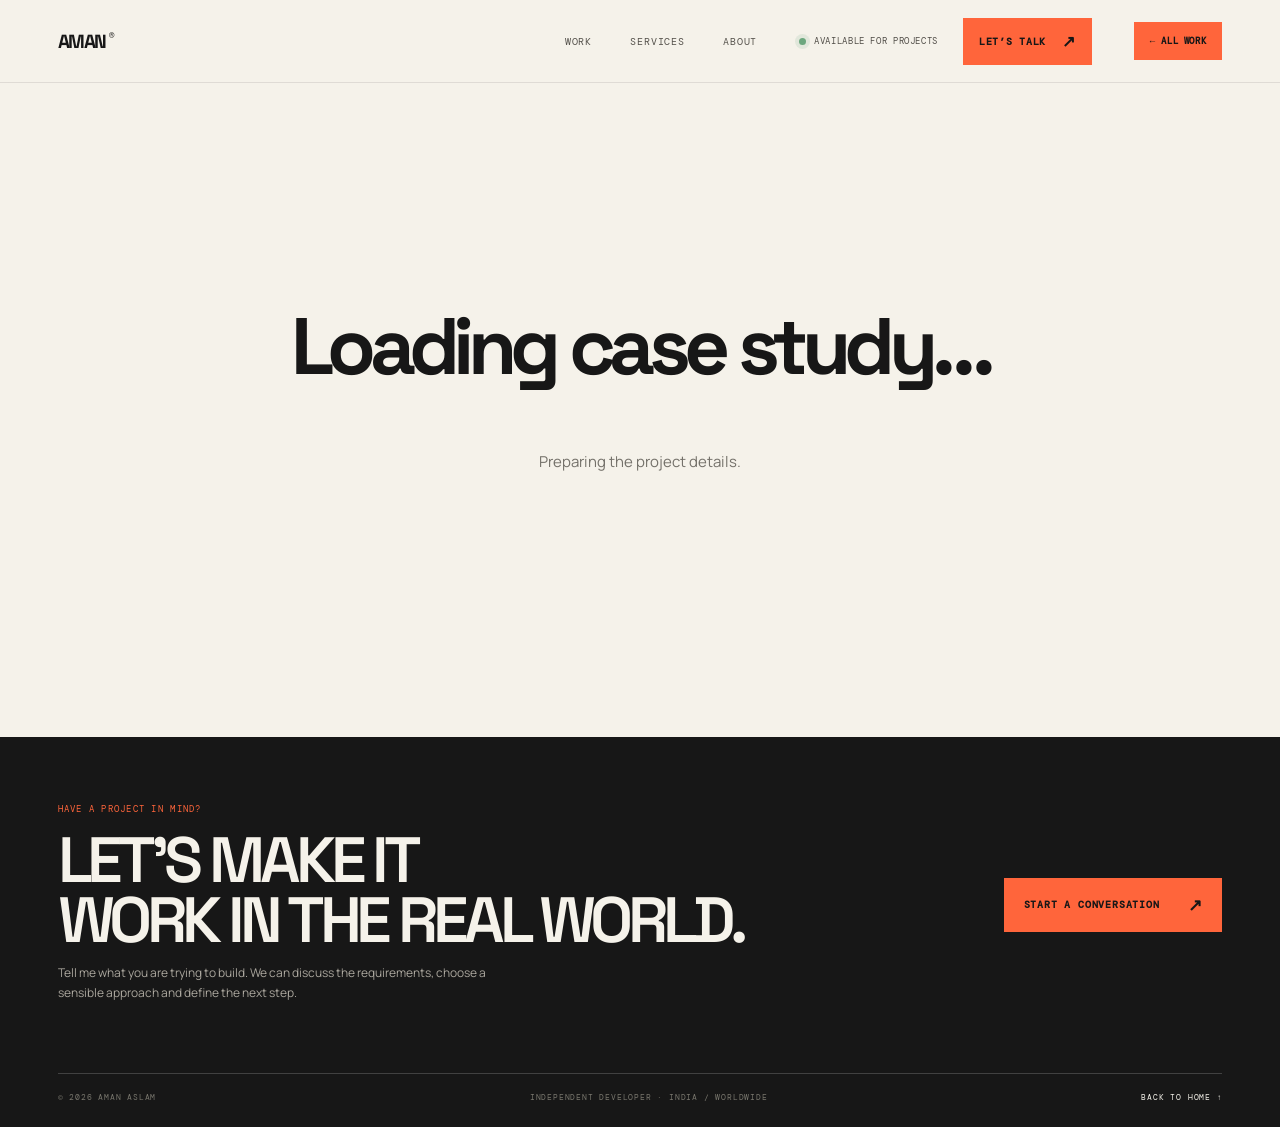
==== case-study.html @ 089f6665 "Add detailed project case studies" ====
<!doctype html>
<html lang="en">
<head>
  <meta charset="utf-8">
  <meta name="viewport" content="width=device-width, initial-scale=1">
  <meta name="theme-color" content="#f5f2ea">
  <meta name="description" content="Selected project case studies by Aman Aslam — product thinking, full-stack engineering and practical software delivery.">
  <meta name="author" content="Aman Aslam">
  <meta name="robots" content="index,follow,max-image-preview:large">
  <link rel="canonical" href="https://aman-aslam.github.io/portfolio/case-study.html">
  <meta property="og:type" content="article">
  <meta property="og:title" content="Project Case Studies — Aman Aslam">
  <meta property="og:description" content="A closer look at selected digital products and engineering work.">
  <meta property="og:url" content="https://aman-aslam.github.io/portfolio/case-study.html">
  <title>Project Case Studies — Aman Aslam</title>
  <link rel="icon" href="data:image/svg+xml,%3Csvg xmlns=%22http://www.w3.org/2000/svg%22 viewBox=%220 0 64 64%22%3E%3Crect width=%2264%22 height=%2264%22 rx=%2214%22 fill=%22%23131519%22/%3E%3Ctext x=%2232%22 y=%2242%22 text-anchor=%22middle%22 font-size=%2234%22 fill=%22%23e59b5d%22 font-family=%22Arial%22%3EA%3C/text%3E%3C/svg%3E" type="image/svg+xml">
  <link rel="preconnect" href="https://fonts.googleapis.com">
  <link rel="preconnect" href="https://fonts.gstatic.com" crossorigin>
  <link href="https://fonts.googleapis.com/css2?family=DM+Mono:wght@400;500&family=Manrope:wght@400;500;600;700;800&family=Space+Grotesk:wght@400;500;600;700&display=swap" rel="stylesheet">
  <style>
:root{--paper:#f5f2ea;--paper-2:#eeebe3;--ink:#171717;--ink-2:#292826;--muted:#74716a;--line:#d9d5cc;--line-dark:rgba(255,255,255,.18);--orange:#ff653b;--orange-dark:#e84e27;--green:#8ab89c;--display:'Space Grotesk',sans-serif;--body:'Manrope',sans-serif;--mono:'DM Mono',monospace;--shell:1240px;--gutter:clamp(22px,4.5vw,64px);--pad:clamp(88px,11vw,154px)}
*{box-sizing:border-box}html{scroll-behavior:smooth;scroll-padding-top:100px}body{margin:0;background:var(--paper);color:var(--ink);font-family:var(--body);font-size:15px;line-height:1.65;-webkit-font-smoothing:antialiased;overflow-x:hidden}body.menu-open{overflow:hidden}a{color:inherit;text-decoration:none}button,input,textarea,select{font:inherit}button{color:inherit}img,svg{max-width:100%}::selection{background:var(--orange);color:var(--ink)}.container{width:min(100% - (var(--gutter)*2),var(--shell));margin-inline:auto}.section-pad{padding-block:var(--pad)}.skip-link{position:fixed;z-index:10000;top:12px;left:12px;padding:12px 18px;background:var(--ink);color:var(--paper);transform:translateY(-160%)}.skip-link:focus{transform:translateY(0)}:focus-visible{outline:2px solid var(--orange);outline-offset:4px}
.site-loader{position:fixed;inset:0;z-index:9999;background:var(--ink);color:var(--paper);display:flex;flex-direction:column;justify-content:space-between;padding:28px var(--gutter);transition:opacity .45s ease,visibility .45s ease}.site-loader.is-done{opacity:0;visibility:hidden;pointer-events:none}.loader-top{display:flex;justify-content:space-between;gap:20px;font-family:var(--mono);font-size:10px;letter-spacing:.15em}.loader-bottom{display:grid;grid-template-columns:auto minmax(100px,1fr) auto;align-items:center;gap:22px}.loader-count{font-family:var(--display);font-size:clamp(70px,17vw,190px);line-height:.8;letter-spacing:-.1em;font-weight:600}.loader-track{height:2px;background:#444}.loader-track i{display:block;width:0;height:100%;background:var(--orange)}.loader-bottom>span{font-family:var(--mono);font-size:9px;letter-spacing:.15em;color:#aaa}.scroll-progress{position:fixed;left:0;top:0;z-index:1100;width:100%;height:2px;pointer-events:none}.scroll-progress span{display:block;width:0;height:100%;background:var(--orange)}
.cursor-dot,.cursor-ring{position:fixed;z-index:1200;left:0;top:0;pointer-events:none;border-radius:50%;opacity:0;transform:translate(-50%,-50%);mix-blend-mode:difference}.cursor-dot{width:5px;height:5px;background:white}.cursor-ring{width:42px;height:42px;border:1px solid rgba(255,255,255,.8);display:grid;place-items:center;color:#fff;transition:width .22s ease,height .22s ease,background .22s ease}.cursor-ring span{font:8px var(--mono);letter-spacing:.1em;opacity:0}.cursor-ring.is-active{width:84px;height:84px;background:var(--orange);border-color:var(--orange)}.cursor-ring.is-active span{opacity:1;color:var(--ink)}
.site-header{position:sticky;top:0;z-index:100;background:rgba(245,242,234,.9);backdrop-filter:blur(18px);border-bottom:1px solid rgba(23,23,23,.1)}.nav-shell{height:82px;display:flex;align-items:center;gap:42px}.wordmark{font:700 19px var(--display);letter-spacing:-.08em;margin-right:auto}.wordmark span{font:500 9px var(--mono);vertical-align:top;margin-left:3px;letter-spacing:0}.desktop-nav{display:flex;gap:clamp(20px,3vw,42px)}.desktop-nav a{font:10px var(--mono);letter-spacing:.08em;text-transform:uppercase;color:#55524c;position:relative;padding-block:8px}.desktop-nav a:after{content:"";position:absolute;left:0;right:100%;bottom:0;height:1px;background:var(--orange);transition:right .3s ease}.desktop-nav a:hover:after{right:0}.nav-actions{display:flex;align-items:center;gap:25px}.availability{display:inline-flex;align-items:center;gap:8px;font:9px var(--mono);letter-spacing:.07em;white-space:nowrap;color:#514e48}.availability i,.pulse-dot{display:inline-block;width:7px;height:7px;border-radius:100%;background:#6ca77e;box-shadow:0 0 0 4px rgba(108,167,126,.15)}.nav-cta{display:inline-flex;align-items:center;gap:16px;background:var(--orange);padding:13px 16px;font:600 10px var(--mono);letter-spacing:.07em;transition:background .2s,transform .2s}.nav-cta span{font-size:16px}.nav-cta:hover{background:#ff7a57;transform:translateY(-2px)}.menu-toggle{display:none;border:1px solid var(--ink);background:transparent;width:44px;height:42px;padding:12px;gap:6px;flex-direction:column;justify-content:center}.menu-toggle span{height:1px;width:100%;background:var(--ink);transition:transform .25s}.menu-toggle[aria-expanded=true] span:first-child{transform:translateY(3.5px) rotate(45deg)}.menu-toggle[aria-expanded=true] span:last-child{transform:translateY(-3.5px) rotate(-45deg)}.mobile-menu{position:absolute;top:82px;left:0;right:0;background:var(--ink);color:var(--paper);padding:24px var(--gutter) 36px;border-top:1px solid #333}.mobile-menu[hidden]{display:none}.mobile-menu a{display:flex;justify-content:space-between;padding:17px 0;border-bottom:1px solid var(--line-dark);font:600 clamp(20px,6vw,30px) var(--display)}.mobile-menu a span{font:10px var(--mono);color:var(--orange);align-self:center}
.hero{padding-top:clamp(42px,6vw,82px);padding-bottom:clamp(46px,6vw,72px)}.hero-kicker{display:flex;justify-content:space-between;align-items:center;padding-bottom:22px;border-bottom:1px solid var(--line);gap:16px}.eyebrow,.hero-index,.hero-pretitle,.hero-footnote,.hero-bottom,.section-label,.project-number,.tag-list,.visual-topline,.visual-caption,.work-note,.service-no,.service-tags,.service-detail>a,.stack-column-head,.stack-disclaimer,.process-no,.process-foot,.contact-direct>span,.social-links,.form-row label>span,.message-label>span,.form-status,.footer-links>div>span,.footer-bottom,.footer-marquee,.art-stamp,.art-card small,.art-note,.art-coordinate,.portfolio-screen-label,.portfolio-screen-footer,.product-window-head,.product-window-foot,.medidrift-welcome small,.flow-item small,.flow-item em,.roadnest-top,.roadnest-bottom,.roadnest-status,.vehicle-tile>span{font-family:var(--mono);letter-spacing:.1em}.eyebrow{display:flex;gap:16px;flex-wrap:wrap;font-size:10px}.eyebrow b{font-weight:500}.eyebrow em{font-style:normal;color:var(--muted)}.hero-index{font-size:9px;color:var(--muted)}.hero-grid{display:grid;grid-template-columns:minmax(0,1.22fr) minmax(320px,.78fr);align-items:center;gap:clamp(32px,5vw,75px);padding-top:clamp(54px,7vw,92px);padding-bottom:44px}.hero-pretitle{font-size:10px;color:var(--muted);margin:0 0 24px}.hero-title{font:700 clamp(48px,7.4vw,108px)/.92 var(--display);letter-spacing:-.085em;margin:0 0 30px;text-transform:uppercase}.hero-line{display:block;overflow:hidden;padding-bottom:.07em}.hero-line>span:first-child{display:inline-block;animation:title-rise .9s cubic-bezier(.2,.8,.2,1) both}.hero-line:nth-child(2)>span:first-child{animation-delay:.12s}.hero-line:nth-child(3)>span:first-child{animation-delay:.24s}.hero-line-accent{color:var(--orange);display:flex;align-items:center;gap:16px}.hero-period{font-size:.38em;letter-spacing:-.04em;transform:rotate(0);animation:arrow-pulse 3s ease-in-out infinite}.hero-description{max-width:525px;font-size:clamp(15px,1.3vw,18px);line-height:1.8;color:#55524c;margin:0 0 30px}.hero-actions{display:flex;align-items:center;gap:25px;flex-wrap:wrap}.button{border:0;display:inline-flex;align-items:center;justify-content:space-between;gap:28px;min-height:54px;padding:0 20px;font:600 10px var(--mono);letter-spacing:.08em;cursor:pointer;transition:transform .25s ease,background .25s ease,color .25s ease}.button span{font-size:17px;transition:transform .25s}.button:hover span{transform:translate(3px,-3px)}.button-dark{background:var(--ink);color:white}.button-dark:hover{background:#333}.button-orange{background:var(--orange);color:var(--ink)}.button-orange:hover{background:#ff7a57}.text-link{font:10px var(--mono);letter-spacing:.08em;border-bottom:1px solid var(--line-dark);padding-bottom:7px;color:#3e3b36;transition:color .2s,border-color .2s}.text-link span{font-size:15px;margin-left:8px}.text-link:hover{color:var(--orange-dark);border-color:var(--orange)}.hero-footnote{font-size:9px;display:flex;align-items:center;gap:12px;margin-top:35px;color:var(--muted)}.pulse-dot{width:6px;height:6px;box-shadow:none}
.hero-art{position:relative;min-height:490px;display:grid;place-items:center;isolation:isolate}.hero-art:before{content:"";position:absolute;width:min(90%,420px);aspect-ratio:1;border-radius:50%;border:1px solid var(--line);z-index:-2}.hero-art:after{content:"";position:absolute;width:min(74%,340px);aspect-ratio:1;border-radius:50%;border:1px dashed #c7c2b8;z-index:-2}.art-orbit{position:absolute;border:1px solid var(--orange);border-radius:50%;width:82%;height:42%;transform:rotate(-42deg);opacity:.72}.orbit-two{width:65%;height:28%;transform:rotate(37deg);border-color:var(--ink)}.art-core{width:138px;height:138px;border-radius:50%;background:var(--orange);display:flex;flex-direction:column;justify-content:center;align-items:center;gap:10px;box-shadow:0 0 0 12px rgba(255,101,59,.08),0 0 0 26px rgba(255,101,59,.04);animation:core-float 5s ease-in-out infinite}.core-cross{font-size:30px;line-height:1}.art-core>span:last-child{font:9px/1.45 var(--mono);letter-spacing:.12em;text-align:center}.art-stamp{position:absolute;top:7%;right:4%;display:flex;align-items:center;gap:10px;font-size:8px}.art-stamp b{color:var(--orange);font-size:16px}.art-card{position:absolute;width:190px;padding:17px;background:#fff;border:1px solid var(--line);box-shadow:0 18px 48px rgba(30,26,20,.08);display:flex;flex-direction:column;gap:10px}.art-card small{font-size:8px;color:var(--muted)}.art-card strong{font:600 19px/1.16 var(--display);letter-spacing:-.05em}.art-card-mark{position:absolute;right:16px;bottom:13px;color:var(--orange);font-size:18px}.art-card-top{top:18%;left:-2%;transform:rotate(-7deg);animation:card-float 6s ease-in-out infinite}.art-card-bottom{right:-2%;bottom:16%;transform:rotate(7deg);animation:card-float 7s ease-in-out infinite reverse}.art-note{position:absolute;font-size:8px;line-height:1.6;color:var(--muted)}.note-left{bottom:18%;left:3%}.note-right{top:24%;right:0;text-align:right}.art-coordinate{position:absolute;bottom:1%;font-size:8px;color:#888278;letter-spacing:.13em}.hero-bottom{display:flex;justify-content:space-between;gap:18px;flex-wrap:wrap;border-top:1px solid var(--line);padding-top:17px;font-size:8px;color:var(--muted)}.hero-bottom b{color:var(--orange-dark);font-weight:500}
.marquee-band{overflow:hidden;background:var(--orange);color:var(--ink);padding:15px 0}.marquee-track{display:flex;width:max-content;animation:marquee 28s linear infinite}.marquee-track span{font:600 11px var(--mono);letter-spacing:.09em;white-space:nowrap;padding-right:4px}.marquee-track b{font-size:17px;vertical-align:-2px;margin:0 18px}
.section-heading{display:flex;justify-content:space-between;align-items:end;gap:34px;margin-bottom:64px}.section-label{display:block;font-size:9px;color:var(--orange-dark);margin-bottom:23px}.section-heading h2,.about-copy h2,.why-statement h2,.contact h2{font:700 clamp(40px,6.3vw,82px)/.98 var(--display);letter-spacing:-.08em;margin:0;text-transform:uppercase}.heading-soft{color:#a7a197}.section-heading>p{max-width:335px;color:var(--muted);font-size:13px;line-height:1.8;margin:0 0 4px}.work{padding-top:var(--pad);padding-bottom:var(--pad)}.project{display:grid;grid-template-columns:minmax(0,1.5fr) minmax(260px,.72fr);gap:clamp(28px,5vw,74px);align-items:center;margin-bottom:clamp(80px,11vw,144px)}.project-reverse{grid-template-columns:minmax(260px,.72fr) minmax(0,1.5fr)}.project-reverse .project-visual{order:2}.project-reverse .project-meta{order:1}.project-visual{position:relative;overflow:hidden;min-height:420px;display:grid;place-items:center;padding:30px;isolation:isolate}.project-visual:after{content:"";position:absolute;inset:0;border:1px solid rgba(23,23,23,.08);pointer-events:none;z-index:3}.portfolio-visual{background:#d8d4ca;color:var(--paper)}.portfolio-visual:before{content:"";position:absolute;width:510px;height:510px;border:1px solid rgba(255,255,255,.3);border-radius:50%;right:-170px;top:-190px;z-index:-1}.visual-topline{position:absolute;top:0;left:0;right:0;height:45px;display:flex;align-items:center;justify-content:space-between;padding:0 17px;background:var(--ink);font-size:8px;color:#eee}.visual-topline>span:first-child{font:700 14px var(--display);letter-spacing:-.08em}.visual-window{display:flex;gap:4px}.visual-window i{width:5px;height:5px;border-radius:50%;background:#888}.portfolio-screen{width:100%;height:100%;min-height:350px;position:relative;overflow:hidden;background:#232321;display:flex;flex-direction:column;justify-content:space-between;padding:28px 7%;}.portfolio-screen:before{content:"";position:absolute;width:320px;height:320px;border:1px solid rgba(255,101,59,.48);border-radius:50%;right:-60px;bottom:-180px;box-shadow:0 0 0 30px rgba(255,101,59,.035),0 0 0 65px rgba(255,101,59,.025)}.portfolio-screen-label,.portfolio-screen-footer{font-size:8px;color:#b4b0a7;letter-spacing:.14em}.portfolio-screen-title{font:700 clamp(36px,5vw,72px)/.94 var(--display);letter-spacing:-.08em;position:relative;z-index:1}.portfolio-screen-title i{font-style:normal;color:var(--orange)}.portfolio-screen-footer{display:flex;justify-content:space-between;gap:15px}.portfolio-screen-orb{position:absolute;right:9%;top:22%;width:100px;height:100px;border-radius:50%;background:var(--orange);display:grid;place-items:center;color:var(--ink);font:700 55px var(--display);box-shadow:0 0 0 15px rgba(255,101,59,.08);transform:rotate(9deg)}.portfolio-screen-orb span{font:10px var(--mono);position:absolute;right:20px;top:17px}
.visual-caption{position:absolute;bottom:0;left:0;right:0;height:32px;display:flex;justify-content:space-between;align-items:center;padding:0 13px;font-size:7px;color:#514e48;background:rgba(245,242,234,.8);z-index:4}.project-meta{display:flex;flex-direction:column;justify-content:space-between;min-height:315px}.project-number{font-size:8px;color:var(--orange-dark)}.project-meta h3{font:700 clamp(34px,4vw,52px)/1 var(--display);letter-spacing:-.07em;margin:17px 0 18px}.project-meta p{font-size:13px;color:#666159;line-height:1.85;margin:0 0 20px;max-width:440px}.tag-list{display:flex;flex-wrap:wrap;gap:6px}.tag-list span{font-size:8px;padding:7px 9px;border:1px solid var(--line);color:#625f58}.project-links{display:flex;flex-direction:column;align-items:flex-start;gap:10px;margin-top:35px}.project-links a{font:9px var(--mono);letter-spacing:.07em;border-bottom:1px solid var(--line);padding:0 0 8px;width:100%;display:flex;justify-content:space-between;gap:12px;transition:color .2s,border-color .2s}.project-links a span{font-size:15px}.project-links a:hover{color:var(--orange-dark);border-color:var(--orange)}.medidrift-visual{background:#dce5e8}.product-window{width:100%;max-width:590px;background:#f8faf9;color:#273b43;box-shadow:0 26px 55px rgba(37,57,61,.14);border:1px solid rgba(48,75,79,.15)}.product-window-head{display:flex;align-items:center;gap:12px;padding:15px 18px;border-bottom:1px solid #e3e9e7;font-size:7px;color:#809096}.mini-brand{font:700 15px var(--display);letter-spacing:-.04em;color:#20363b;margin-right:auto}.mini-brand b{color:#398178}.pilot-pill{font-size:7px;color:#5b887c;background:#e9f3ed;padding:5px 8px}.medidrift-content{padding:25px 7%;display:grid;grid-template-columns:.85fr 1.15fr;gap:24px;align-items:center}.medidrift-welcome small{font-size:7px;color:#60847d}.medidrift-welcome strong{display:block;font:700 clamp(24px,3vw,37px)/1.03 var(--display);letter-spacing:-.06em;margin:12px 0}.medidrift-welcome p{font-size:10px;color:#6e7f7d;line-height:1.7;margin:0}.medidrift-flow{background:#fff;border:1px solid #e4ebe9;padding:14px}.flow-item{display:flex;align-items:center;gap:9px}.flow-icon{width:29px;height:29px;display:grid;place-items:center;background:#f6efdc;color:#a08245;font:8px var(--mono)}.flow-icon-blue{background:#e8eff6;color:#5a79a1;font-size:17px}.flow-icon-green{background:#e9f4ee;color:#4b8b6e;font-size:13px}.flow-item>div{display:flex;flex-direction:column;min-width:0;flex:1}.flow-item b{font-size:9px;color:#34484a}.flow-item small{font-size:6px;letter-spacing:.02em;color:#82908e}.flow-item>i{font-style:normal;color:#92a19e}.flow-item em{font-style:normal;font-size:6px;color:#5f8b7b;background:#edf6f1;padding:5px}.flow-line{height:13px;border-left:1px dashed #c5d4ce;margin:1px 0 1px 14px}.product-window-foot{display:flex;justify-content:space-between;padding:10px 18px;background:#f2f6f4;color:#7c918b;font-size:7px}.roadnest-visual{background:#e8dfd2}.roadnest-board{width:100%;max-width:610px;background:#f7f3ec;color:#252722;box-shadow:0 25px 50px rgba(45,38,29,.15);border:1px solid rgba(44,43,36,.12)}.roadnest-top{display:flex;align-items:center;justify-content:space-between;gap:10px;padding:14px 18px;border-bottom:1px solid #dcd5c9;font-size:6px;color:#716d63}.roadnest-logo{font:700 13px var(--display);color:#252722;letter-spacing:-.04em}.roadnest-logo i{display:inline-grid;place-items:center;width:20px;height:20px;background:var(--orange);font-style:normal;margin-right:5px}.roadnest-status{display:flex;align-items:center;gap:5px;color:#578465}.roadnest-status i{width:5px;height:5px;border-radius:50%;background:#65a87c}.roadnest-main{display:grid;grid-template-columns:.7fr 1.3fr;padding:30px 6%;gap:18px;align-items:center}.roadnest-headline small{font:8px var(--mono);letter-spacing:.08em;color:#a05b38}.roadnest-headline strong{display:block;font:700 clamp(30px,3.5vw,44px)/.94 var(--display);letter-spacing:-.08em;margin:13px 0}.roadnest-headline>span{font-size:9px;color:#7b756b}.vehicle-tiles{display:grid;grid-template-columns:1fr 1fr;gap:10px}.vehicle-tile{background:#e7e3d8;padding:12px;min-height:165px;display:flex;flex-direction:column;justify-content:space-between;position:relative;overflow:hidden}.vehicle-tile>span{font-size:7px;color:#726f67}.vehicle-tile strong{font:600 11px/1.2 var(--display);letter-spacing:-.02em;z-index:1}.vehicle-bike{background:#e4e8df}.car-shape{position:relative;width:115px;height:39px;margin:11px auto 6px;border-radius:30px 36px 7px 7px;background:#cf704d;transform:scale(.78)}.car-shape:before{content:"";position:absolute;left:25px;top:-20px;width:65px;height:28px;border-radius:34px 34px 0 0;background:#cf704d}.car-shape:after{content:"";position:absolute;left:36px;top:-15px;width:42px;height:18px;background:#e4d9c9;border-radius:18px 18px 0 0}.car-shape i,.car-shape b{position:absolute;bottom:-9px;width:20px;height:20px;background:#262724;border:4px solid #b9b4a9;border-radius:50%;z-index:1}.car-shape i{left:17px}.car-shape b{right:17px}.car-shape em{position:absolute;right:2px;top:13px;width:7px;height:5px;background:#f7d9a4}.bike-shape{position:relative;height:65px;width:120px;margin:3px auto 1px}.bike-shape i,.bike-shape b{position:absolute;bottom:4px;width:35px;height:35px;border:4px solid #30352e;border-radius:50%}.bike-shape i{left:2px}.bike-shape b{right:2px}.bike-shape em{position:absolute;left:27px;top:12px;width:63px;height:3px;background:#6d7d60;transform:rotate(-17deg)}.bike-shape span{position:absolute;left:48px;top:14px;width:35px;height:20px;border-top:5px solid #6d7d60;border-radius:50%}.roadnest-bottom{display:flex;gap:23px;padding:11px 18px;background:#272823;color:#d9d4c8;font-size:7px}.roadnest-bottom span:last-child{margin-left:auto;color:var(--orange)}.work-note{display:flex;justify-content:space-between;gap:15px;border-top:1px solid var(--line);padding-top:18px;font-size:8px;color:var(--muted)}.work-note b{color:var(--orange-dark);font-weight:500}
.services{background:var(--ink);color:var(--paper)}.section-heading-light h2{color:var(--paper)}.section-heading-light h2 span{color:var(--orange)}.section-heading-light>p{color:#aba79e}.section-heading-light .section-label{color:var(--orange)}.service-list{border-top:1px solid var(--line-dark)}.service-item{border-bottom:1px solid var(--line-dark)}.service-trigger{width:100%;display:grid;grid-template-columns:60px minmax(210px,1.2fr) minmax(180px,.8fr) 45px;align-items:center;gap:20px;text-align:left;background:transparent;border:0;padding:28px 0;cursor:pointer}.service-no{font-size:9px;color:var(--orange)}.service-title{font:600 clamp(20px,3vw,34px)/1.1 var(--display);letter-spacing:-.05em;transition:color .2s}.service-summary{font-size:11px;color:#9e9a92}.service-plus{width:36px;height:36px;border:1px solid #5a5954;border-radius:50%;display:grid;place-items:center;font-size:19px;font-weight:300;justify-self:end;transition:transform .25s,background .25s,color .25s}.service-trigger:hover .service-title,.service-trigger[aria-expanded=true] .service-title{color:var(--orange)}.service-trigger[aria-expanded=true] .service-plus{transform:rotate(45deg);background:var(--orange);color:var(--ink);border-color:var(--orange)}.service-detail{padding:0 7% 30px 80px;max-width:800px}.service-detail p{max-width:550px;color:#bcb8b0;font-size:13px;margin:0 0 18px}.service-tags{display:flex;gap:7px;flex-wrap:wrap;margin-bottom:22px}.service-tags span{font-size:8px;color:#d4d0c7;border:1px solid #44443f;padding:7px 9px}.service-detail>a{font-size:8px;color:var(--orange)}
.stack-section{background:#ebe7de}.stack-intro{display:flex;gap:25px;align-items:flex-start;background:var(--ink);color:var(--paper);padding:27px 32px;margin-bottom:55px}.stack-intro-mark{font:700 44px var(--display);color:var(--orange);line-height:1}.stack-intro strong{font:600 18px var(--display)}.stack-intro p{font-size:12px;color:#aaa69d;max-width:700px;margin:7px 0 0}.stack-columns{display:grid;grid-template-columns:1fr 1fr;gap:40px}.stack-column{padding-top:18px;border-top:2px solid var(--ink)}.stack-column-alt{border-color:var(--orange)}.stack-column-head{display:flex;justify-content:space-between;font-size:8px;color:#6a665f}.stack-column-head i{font-style:normal;color:var(--orange-dark)}.stack-column h3{font:600 clamp(21px,2.4vw,30px)/1.18 var(--display);letter-spacing:-.05em;margin:28px 0}.tech-cloud{display:flex;flex-wrap:wrap;gap:8px}.tech-cloud span{background:var(--ink);color:var(--paper);font:10px var(--mono);padding:10px 12px;transition:transform .2s,background .2s}.tech-cloud span:hover{transform:translateY(-3px);background:#444}.tech-cloud-alt span{background:transparent;border:1px solid #c8c2b8;color:#4e4a43}.tech-cloud-alt span:hover{border-color:var(--orange);background:var(--orange)}.stack-disclaimer{max-width:850px;margin:30px 0 0;color:#78736b;font-size:8px;line-height:1.8;letter-spacing:.02em}
.about{background:var(--paper)}.about-grid{display:grid;grid-template-columns:.85fr 1.15fr;gap:clamp(50px,9vw,130px);align-items:center}.about-visual{position:relative;min-height:500px;display:grid;place-items:center}.about-frame{width:82%;height:420px;background:var(--orange);position:relative;display:flex;align-items:center;justify-content:center;overflow:hidden}.about-frame:before,.about-frame:after{content:"";position:absolute;border:1px solid rgba(23,23,23,.35);border-radius:50%;width:410px;height:410px}.about-frame:after{width:300px;height:300px;border-style:dashed}.about-monogram{font:700 clamp(110px,19vw,230px)/1 var(--display);letter-spacing:-.13em;color:var(--ink);transform:translateX(-10px);z-index:1}.about-monogram span{font:13px var(--mono);vertical-align:top;letter-spacing:0}.about-frame-bottom{position:absolute;left:20px;right:20px;bottom:15px;display:flex;justify-content:space-between;gap:10px;font:8px var(--mono);letter-spacing:.08em;z-index:2}.about-side-note{position:absolute;right:-3px;bottom:26px;background:var(--ink);color:var(--paper);font:9px/1.55 var(--mono);letter-spacing:.06em;padding:13px 16px;transform:rotate(3deg)}.about-copy h2{font-size:clamp(35px,5vw,62px);margin-bottom:26px}.about-copy h2 span{color:var(--orange-dark)}.about-copy>p{color:#666159;font-size:13px;line-height:1.9;max-width:660px;margin:0 0 16px}.about-copy .about-lead{font-size:16px;color:var(--ink);line-height:1.7}.about-facts{display:flex;gap:clamp(20px,4vw,55px);border-top:1px solid var(--line);border-bottom:1px solid var(--line);padding:21px 0;margin:32px 0}.about-facts div{display:flex;flex-direction:column}.about-facts strong{font:700 30px var(--display);letter-spacing:-.08em;color:var(--orange-dark)}.about-facts span{font:8px var(--mono);color:var(--muted);letter-spacing:.08em}.about-link{display:inline-block}
.approach{background:#e9e5dc}.process-grid{display:grid;grid-template-columns:repeat(3,1fr);border-top:1px solid #cfc9bf;border-left:1px solid #cfc9bf}.process-step{min-height:260px;padding:25px 25px 22px;border-right:1px solid #cfc9bf;border-bottom:1px solid #cfc9bf;position:relative;display:flex;flex-direction:column}.process-no{font-size:8px;color:var(--orange-dark)}.process-symbol{font:32px var(--display);color:#bdb6aa;margin:28px 0 18px}.process-step h3{font:600 22px var(--display);letter-spacing:-.04em;margin-bottom:8px}.process-step p{font-size:11px;color:#706b62;line-height:1.75;margin:0 0 24px}.process-foot{font-size:7px;color:#999287;margin-top:auto}.process-step:after{content:"";position:absolute;top:0;left:0;width:0;height:2px;background:var(--orange);transition:width .4s}.process-step:hover:after{width:100%}
.why{background:var(--orange);color:var(--ink)}.why-grid{display:grid;grid-template-columns:.9fr 1.1fr;gap:clamp(45px,9vw,130px)}.why-statement .section-label{color:#6f301e}.why-statement h2{font-size:clamp(42px,6.2vw,80px)}.why-statement h2 span{color:#8e3b24}.why-content{padding-top:15px}.why-lead{font:600 18px/1.5 var(--display);letter-spacing:-.03em;max-width:400px;margin:0 0 30px}.why-list{border-top:1px solid rgba(23,23,23,.25)}.why-list>div{display:grid;grid-template-columns:34px 1fr;gap:16px;border-bottom:1px solid rgba(23,23,23,.25);padding:15px 0}.why-list b{font:9px var(--mono);color:#91402a;padding-top:3px}.why-list span{display:flex;flex-direction:column}.why-list strong{font-size:12px}.why-list small{font-size:10px;color:#794632;margin-top:3px}
.engagement{background:var(--paper)}.engagement-list{border-top:1px solid var(--line)}.engagement-list>div{display:grid;grid-template-columns:45px minmax(200px,1fr) minmax(180px,.75fr) 25px;gap:20px;align-items:center;padding:20px 0;border-bottom:1px solid var(--line);transition:padding .25s}.engagement-list>div:hover{padding-inline:12px;background:#eeebe4}.engagement-list span{font:9px var(--mono);color:var(--orange-dark)}.engagement-list strong{font:600 19px var(--display);letter-spacing:-.04em}.engagement-list small{font-size:10px;color:var(--muted)}.engagement-list b{font-size:17px;font-weight:400;text-align:right;color:var(--orange-dark)}.build{background:var(--ink);color:var(--paper)}.build .section-heading h2{color:var(--paper)}.build .section-heading .heading-soft{color:#77746d}.build .section-heading>p{color:#a7a39b}.build .section-label{color:var(--orange)}.build-grid{display:grid;grid-template-columns:repeat(3,1fr);border-top:1px solid var(--line-dark);border-left:1px solid var(--line-dark)}.build-grid>div{min-height:170px;padding:21px;display:flex;flex-direction:column;border-right:1px solid var(--line-dark);border-bottom:1px solid var(--line-dark);position:relative;transition:background .25s}.build-grid>div:hover{background:#262622}.build-grid span{font:8px var(--mono);color:var(--orange)}.build-grid strong{font:600 20px/1.2 var(--display);letter-spacing:-.04em;margin-top:auto}.build-grid i{position:absolute;right:20px;top:18px;font-style:normal;color:#79776e}.no-testimonials{font:8px var(--mono);letter-spacing:.03em;color:#8f8c83;margin:18px 0 0}
.contact{background:#e8e4dc}.contact-head{max-width:920px;margin-bottom:60px}.contact-head .section-label{color:var(--orange-dark)}.contact-head-row{display:flex;justify-content:space-between;align-items:center;gap:35px}.contact h2{font-size:clamp(54px,9vw,118px)}.contact h2 span{color:var(--orange-dark)}.contact-head>p{max-width:540px;color:#68645d;font-size:13px;line-height:1.8;margin:25px 0 0}.contact-orbit{width:112px;height:112px;flex:0 0 112px;border:1px solid #bbb4a8;border-radius:50%;display:grid;place-items:center;position:relative;transform:rotate(12deg)}.contact-orbit:before{content:"";position:absolute;inset:10px;border:1px dashed #bdb6ab;border-radius:50%}.contact-orbit span{font:8px/1.4 var(--mono);text-align:center;letter-spacing:.1em}.contact-orbit b{position:absolute;right:-3px;top:5px;background:var(--orange);width:29px;height:29px;display:grid;place-items:center;border-radius:50%;font-weight:400}.contact-grid{display:grid;grid-template-columns:.72fr 1.28fr;gap:clamp(38px,7vw,90px)}.contact-details{padding-top:3px}.contact-direct{padding:0 0 23px;margin-bottom:22px;border-bottom:1px solid #c9c3b8}.contact-direct>span{display:block;color:#898278;font-size:8px;margin-bottom:9px}.contact-direct>a{font:600 16px var(--display);letter-spacing:-.03em;overflow-wrap:anywhere}.contact-direct>a b{font-size:15px;margin-left:8px;color:var(--orange-dark)}.social-links{display:flex;gap:23px;font-size:9px}.social-links a:hover{color:var(--orange-dark)}.contact-note{display:flex;align-items:center;gap:13px;max-width:290px;font:8px/1.6 var(--mono);color:#847e73}.contact-note i{width:7px;height:7px;border-radius:50%;background:#65a47d;flex:0 0 7px}.inquiry-form{padding:32px;background:#f5f2ea;border:1px solid #d5d0c6}.form-row{display:grid;grid-template-columns:1fr 1fr;gap:20px;margin-bottom:23px}.form-row label,.message-label{display:block;min-width:0}.form-row label>span,.message-label>span{display:block;font-size:8px;color:#898278;margin-bottom:9px}.form-row input,.form-row select,.message-label textarea{width:100%;border:0;border-bottom:1px solid #cfc8bc;background:transparent;padding:9px 0;color:var(--ink);border-radius:0;font-size:12px;outline:none;transition:border-color .2s}.form-row input:focus,.form-row select:focus,.message-label textarea:focus{border-color:var(--orange-dark)}.form-row input::placeholder,.message-label textarea::placeholder{color:#aba59a}.form-row select{appearance:none;background-image:url("data:image/svg+xml,%3Csvg xmlns='http://www.w3.org/2000/svg' width='12' height='12' viewBox='0 0 12 12'%3E%3Cpath d='m2 4 4 4 4-4' fill='none' stroke='%2374716a' stroke-width='1.2'/%3E%3C/svg%3E");background-position:right center;background-repeat:no-repeat;padding-right:18px}.form-row select:invalid{color:#aba59a}.message-label textarea{resize:vertical;min-height:105px;line-height:1.6}.honey-field{position:absolute!important;left:-9999px!important;width:1px;height:1px;overflow:hidden}.form-submit-row{display:flex;align-items:center;gap:20px;margin-top:24px;flex-wrap:wrap}.form-submit-row button:disabled{opacity:.55;cursor:wait}.form-status{font-size:8px;letter-spacing:0;color:#8b857b;max-width:240px;line-height:1.6;margin:0}.form-status[data-state=success]{color:#3e7959}.form-status[data-state=error]{color:#a83d2d}
.site-footer{background:var(--ink);color:var(--paper);padding-bottom:23px}.footer-marquee{overflow:hidden;border-bottom:1px solid var(--line-dark);padding:18px 0}.footer-marquee>div{display:flex;width:max-content;animation:marquee 30s linear infinite}.footer-marquee span{font:600 11px var(--mono);white-space:nowrap;letter-spacing:.1em;padding-right:10px}.footer-marquee b{color:var(--orange);font-size:16px;margin:0 15px}.footer-main{display:flex;justify-content:space-between;gap:30px;padding:50px 0 56px}.footer-brand>a{font:700 clamp(34px,6vw,65px) var(--display);letter-spacing:-.09em}.footer-brand>a span{font:12px var(--mono);vertical-align:top;letter-spacing:0;margin-left:5px}.footer-brand p{font-size:11px;color:#a19d94;line-height:1.8}.footer-links{display:flex;gap:clamp(35px,7vw,90px)}.footer-links>div{display:flex;flex-direction:column;gap:9px}.footer-links>div>span{font-size:8px;color:var(--orange);margin-bottom:5px}.footer-links a{font-size:11px;color:#c9c5bc;transition:color .2s}.footer-links a:hover{color:var(--orange)}.footer-bottom{display:flex;justify-content:space-between;gap:15px;flex-wrap:wrap;border-top:1px solid var(--line-dark);padding-top:17px;font-size:8px;color:#79776e}.footer-bottom a{color:var(--paper)}.footer-bottom a:hover{color:var(--orange)}
.reveal{opacity:0;transform:translateY(28px);transition:opacity .75s cubic-bezier(.2,.7,.2,1),transform .75s cubic-bezier(.2,.7,.2,1)}.reveal.is-visible{opacity:1;transform:translateY(0)}.project-visual .portfolio-screen-orb{transition:transform .7s cubic-bezier(.2,.7,.2,1)}.project:hover .portfolio-screen-orb{transform:rotate(22deg) scale(1.06)}.project-visual .product-window,.project-visual .roadnest-board{transition:transform .7s cubic-bezier(.2,.7,.2,1)}.project:hover .product-window{transform:translateY(-5px) rotate(-.5deg)}.project:hover .roadnest-board{transform:translateY(-5px) rotate(.5deg)}
@keyframes title-rise{from{transform:translateY(110%)}to{transform:translateY(0)}}@keyframes arrow-pulse{0%,100%{transform:translate(0,0)}50%{transform:translate(7px,-6px)}}@keyframes core-float{0%,100%{transform:translateY(0) rotate(-8deg)}50%{transform:translateY(-12px) rotate(3deg)}}@keyframes card-float{0%,100%{translate:0 0}50%{translate:0 -10px}}@keyframes marquee{to{transform:translateX(-50%)}}
@media(max-width:1040px){.nav-shell{gap:24px}.availability{display:none}.hero-grid{grid-template-columns:minmax(0,1.15fr) minmax(280px,.85fr)}.hero-art{min-height:410px}.art-card{width:165px}.project{grid-template-columns:minmax(0,1.25fr) minmax(250px,.75fr);gap:35px}.project-reverse{grid-template-columns:minmax(250px,.75fr) minmax(0,1.25fr)}.project-visual{min-height:365px;padding:22px}.portfolio-screen{min-height:315px}.about-grid{gap:50px}.about-visual{min-height:440px}.about-frame{height:380px}}
@media(max-width:800px){:root{--pad:88px}.desktop-nav,.nav-actions{display:none}.nav-shell{height:72px}.menu-toggle{display:flex}.mobile-menu{top:72px}.hero-grid{grid-template-columns:1fr;gap:30px;padding-top:54px}.hero-title{font-size:clamp(58px,11vw,96px)}.hero-art{min-height:430px;width:min(100%,560px);margin:0 auto}.hero-bottom span:last-child{display:none}.section-heading{align-items:start;flex-direction:column;margin-bottom:45px;gap:20px}.section-heading>p{max-width:530px}.project,.project-reverse{grid-template-columns:1fr;gap:26px;margin-bottom:82px}.project-reverse .project-visual,.project-reverse .project-meta{order:initial}.project-visual{min-height:430px}.project-meta{min-height:unset}.project-links{margin-top:25px}.service-trigger{grid-template-columns:34px minmax(170px,1fr) 38px}.service-summary{display:none}.service-detail{padding-left:54px}.stack-columns{gap:24px}.about-grid{grid-template-columns:1fr;gap:45px}.about-visual{min-height:420px}.about-frame{width:70%;height:380px}.about-side-note{right:10%}.why-grid{grid-template-columns:1fr;gap:45px}.contact-grid{grid-template-columns:1fr;gap:35px}.contact-details{display:grid;grid-template-columns:1fr 1fr;gap:15px 25px}.contact-note{grid-column:span 2}.process-grid{grid-template-columns:repeat(2,1fr)}.build-grid{grid-template-columns:repeat(2,1fr)}}
@media(max-width:560px){:root{--gutter:19px;--pad:72px}.hero-kicker{align-items:flex-start}.eyebrow{display:block;line-height:1.8}.eyebrow em{display:block}.hero-index{font-size:7px;white-space:nowrap}.hero-title{font-size:clamp(47px,12vw,69px);letter-spacing:-.09em}.hero-description{font-size:14px}.hero-actions{align-items:flex-start;flex-direction:column;gap:18px}.hero-art{min-height:350px}.art-core{width:110px;height:110px}.art-card{width:137px;padding:12px}.art-card strong{font-size:16px}.art-card-top{left:0;top:15%}.art-card-bottom{right:0;bottom:13%}.art-stamp{top:0;right:2%}.art-note{font-size:7px}.note-left{left:0;bottom:12%}.note-right{right:0;top:20%}.hero-bottom{font-size:7px}.marquee-band{padding:12px 0}.section-heading h2{font-size:clamp(39px,10vw,60px)}.project-visual{min-height:315px;padding:15px}.portfolio-screen{min-height:280px;padding:22px 6%}.portfolio-screen-title{font-size:clamp(36px,10vw,56px)}.portfolio-screen-orb{width:75px;height:75px;font-size:40px;right:6%;top:27%}.visual-topline{padding:0 10px;font-size:6px}.visual-caption{font-size:6px;padding:0 8px}.medidrift-content{grid-template-columns:1fr;padding:15px 6%;gap:15px}.medidrift-welcome strong{font-size:26px}.medidrift-welcome p{max-width:240px}.product-window-head{font-size:5px;padding:11px}.product-window-foot{font-size:5px;padding:8px 11px}.roadnest-main{grid-template-columns:.65fr 1.35fr;padding:18px 4%;gap:9px}.roadnest-headline strong{font-size:32px}.roadnest-headline small{font-size:6px}.vehicle-tile{padding:8px;min-height:140px}.vehicle-tile strong{font-size:9px}.roadnest-top{font-size:5px;padding:11px 9px}.roadnest-status{display:none}.roadnest-bottom{gap:10px;padding:9px;font-size:5px}.project-meta h3{font-size:39px}.work-note{flex-direction:column;line-height:1.7}.service-trigger{grid-template-columns:28px 1fr 32px;gap:10px;padding:22px 0}.service-title{font-size:21px}.service-detail{padding:0 0 24px 38px}.service-detail p{font-size:12px}.stack-intro{padding:22px 18px;gap:15px}.stack-intro-mark{font-size:35px}.stack-intro strong{font-size:16px}.stack-columns{grid-template-columns:1fr;gap:35px}.stack-column h3{margin:20px 0}.tech-cloud span{font-size:9px;padding:8px 10px}.about-visual{min-height:340px}.about-frame{height:315px;width:76%}.about-monogram{font-size:150px}.about-side-note{right:1%;bottom:10px}.about-facts{gap:18px}.about-facts strong{font-size:25px}.about-facts span{font-size:7px}.process-grid{grid-template-columns:1fr 1fr}.process-step{padding:16px;min-height:245px}.process-symbol{margin:23px 0 16px}.process-step h3{font-size:18px}.process-step p{font-size:10px}.process-foot{font-size:6px}.why-statement h2{font-size:clamp(43px,12vw,64px)}.engagement-list>div{grid-template-columns:26px 1fr 20px;gap:10px;padding:17px 0}.engagement-list strong{font-size:15px}.engagement-list small{grid-column:2;font-size:9px}.engagement-list b{grid-column:3;grid-row:1/3}.build-grid>div{min-height:140px;padding:15px}.build-grid strong{font-size:16px}.contact-head-row{align-items:flex-start}.contact h2{font-size:clamp(48px,12vw,76px)}.contact-orbit{width:75px;height:75px;flex-basis:75px;margin-top:8px}.contact-orbit span{font-size:6px}.contact-orbit b{width:23px;height:23px;font-size:12px}.contact-details{grid-template-columns:1fr}.contact-note{grid-column:auto}.contact-direct{margin-bottom:12px;padding-bottom:16px}.inquiry-form{padding:22px 17px}.form-row{grid-template-columns:1fr;gap:17px;margin-bottom:17px}.form-submit-row{align-items:flex-start;flex-direction:column;gap:11px}.footer-main{flex-direction:column;padding:38px 0}.footer-links{justify-content:flex-start;gap:55px}.footer-bottom{font-size:7px}.footer-bottom span:nth-child(2){display:none}}
@media(prefers-reduced-motion:reduce){html{scroll-behavior:auto}*,*:before,*:after{animation-duration:.01ms!important;animation-iteration-count:1!important;transition-duration:.01ms!important;scroll-behavior:auto!important}.site-loader{display:none}.reveal{opacity:1;transform:none}.hero-line>span:first-child{animation:none}}

</style>
  <script>
(function () {
  'use strict';
  const projects = {
    portfolio: {
      index: '01 / PERSONAL BRAND & DIGITAL EXPERIENCE', title: 'A personal platform for a builder.', accent: 'Aman Aslam Portfolio',
      lede: 'A focused home for my work, engineering capabilities and independent practice — designed to help a potential client understand what I build and start a useful conversation.',
      type: 'Personal brand / portfolio', role: 'Concept, design & development', stack: 'HTML · CSS · JavaScript', status: 'Live on GitHub Pages',
      challenge: 'A developer portfolio needs to do more than list technologies. It must quickly communicate the problems I can help solve, demonstrate how I think about products, and make it straightforward for a business owner to get in touch.',
      solution: 'The portfolio uses an editorial visual language, clear service descriptions, a selected-work showcase and a project inquiry form. Rather than presenting a long skills inventory, it connects technology choices to business outcomes and explains the difference between my core experience and the stacks I can adapt to.',
      approach: ['A responsive single-page experience with semantic HTML and reusable visual patterns.', 'A clear hierarchy across hero, selected work, services, technology approach, process, about and contact.', 'Lightweight motion effects that enhance navigation and content discovery without making the page dependent on animation.', 'Direct project links and a structured inquiry workflow for prospective clients.'],
      details: ['The published portfolio is a static HTML/CSS/JavaScript site hosted on GitHub Pages.', 'The contact workflow uses FormSubmit’s AJAX endpoint and reports success only when the service confirms delivery. First-time FormSubmit activation may require confirming the recipient email.', 'Project preview illustrations on this portfolio are explicitly identified as illustrative, not screenshots of the live applications.'],
      outcome: 'A clear, accessible starting point for international clients to understand my services, see selected software work and send a project brief. No conversion or traffic metrics are being claimed.',
      tags: ['HTML5', 'CSS3', 'JavaScript', 'Responsive design', 'Motion design', 'GitHub Pages'],
      links: [{label:'OPEN LIVE PORTFOLIO',url:'https://aman-aslam.github.io/portfolio/'},{label:'VIEW SOURCE REPOSITORY',url:'https://github.com/aman-aslam/portfolio'}]
    },
    medidrift: {
      index: '02 / HEALTHCARE TECHNOLOGY · CATALOGUE INTELLIGENCE', title: 'Bring medication catalogue data into focus.', accent: 'MediDrift',
      lede: 'A medication catalogue workspace that helps teams bring supplier spreadsheets into a consistent structure, review source-to-target mappings and inspect RxNorm identifier findings while retaining source values.',
      type: 'Medication catalogue workspace', role: 'React frontend & ASP.NET Core API', stack: 'React · TypeScript · .NET · PostgreSQL', status: 'Pilot / repository implementation',
      challenge: 'Medication catalogue files can arrive with different headers, layouts and identifier formats. Teams need to normalize fields without losing traceability to the original source, and they need a reviewable way to inspect identifier terminology status.',
      solution: 'MediDrift stages CSV and XLSX imports, suggests mappings for source columns, lets the user confirm those mappings, and saves normalized medication records while retaining original row data. It can then run an RxNorm terminology audit for submitted RxCUI and NDC identifiers, producing findings that can be reviewed and exported.',
      approach: ['Upload a CSV or XLSX source file (the API enforces a 10 MB upload limit); the workspace stages rows and suggests column matches.', 'Map source columns to fields such as external ID, medication name, RxCUI, NDC, strength, dosage form and brand name. At least one RxCUI or NDC identifier mapping is required to confirm an import.', 'Save mapping profiles so a familiar source format can be reused on later imports.', 'Normalize records transactionally while retaining the original source values and row numbers.', 'Start an RxNorm audit, monitor progress, filter findings, pause/resume/cancel the run and export the findings as CSV or XLSX.'],
      details: ['The frontend is React 19 with TypeScript and Vite.', 'The API is ASP.NET Core minimal APIs using Entity Framework Core with PostgreSQL/Npgsql.', 'The import parser supports CSV and XLSX; the UI documents a maximum of 25,000 data rows and 100 columns.', 'The audit service uses the RxNorm API, caches terminology lookups for 24 hours, and persists progress/findings so a run can be resumed.', 'Audit finding categories in the implementation include Active, Obsolete, Remapped, Quantified, NotCurrent, Unknown, Alien, InvalidFormat, MissingIdentifier and LookupError.'],
      outcome: 'A staged, traceable catalogue import and terminology-review workflow. The import endpoint explicitly states that no medication identifiers are changed or clinically validated. MediDrift is for catalogue organization and terminology review — not clinical suitability assessment, prescribing, or patient care.',
      tags: ['React 19', 'TypeScript', 'Vite', 'ASP.NET Core', 'EF Core', 'PostgreSQL', 'RxNorm API', 'CSV / XLSX'],
      links: [{label:'FRONTEND REPOSITORY',url:'https://github.com/MediDrift/MediDrift.Frontend'},{label:'API REPOSITORY',url:'https://github.com/MediDrift/MediDrift.Api'}]
    },
    roadnest: {
      index: '03 / RENTAL TECHNOLOGY · SINGLE-SHOP OPERATIONS', title: 'One workspace for the rental business.', accent: 'RoadNest Rentals',
      lede: 'A full-stack car and bike rental system for a single local rental shop — connecting a customer-facing fleet and booking experience with the operational tools needed behind the counter.',
      type: 'Car & bike rental management', role: 'Product design & full-stack development', stack: 'Next.js · NestJS · PostgreSQL · Prisma', status: 'Live product / evolving application',
      challenge: 'A rental shop needs more than a vehicle listing page. Staff must maintain a fleet, understand availability, handle online and counter bookings, record payments and deposits, inspect vehicles at pickup and return, and track maintenance and operating costs.',
      solution: 'RoadNest brings customer bookings and shop operations into one system. The same booking model supports online, phone and walk-in reservations, while the API performs authoritative quote and booking calculations and the database protects against overlapping active reservations.',
      approach: ['Customer experience: browse and filter cars or bikes, review vehicle details and pricing, request a booking, and manage bookings and documents in an account.', 'Shop operations: manage vehicle details, photos, publishing and availability; import fleet records in bulk; and manage online, phone and walk-in bookings from a central register.', 'Rental lifecycle: record payments and deposits, extend rentals, capture pickup/return condition and odometer details, and calculate extra-distance or late-return charges.', 'Business operations: maintain service records, availability blocks, expenses, revenue reports and printable booking receipts/agreements.'],
      details: ['Web app: Next.js 15, React 19, TypeScript and Tailwind CSS 3.', 'API: NestJS 11 REST API with role-aware admin/staff guards.', 'Data: PostgreSQL 16 with Prisma 6. Booking amounts are stored in integer paise.', 'Payments: the codebase includes Razorpay Checkout order, signature-verification and webhook paths when the shop configures its own keys; manual payment recording is also supported. Gateway refunds are not automatically submitted by the starter.', 'The project is documented as a single-shop system, not a multi-vendor rental marketplace. The README also identifies additional production-hardening and integration work that should be completed before a public launch.'],
      outcome: 'A broad operational foundation for a local rental business, from fleet discovery and booking through shop-side payment, inspection and maintenance workflows. No rental revenue, booking volume or business-growth metrics are claimed.',
      tags: ['Next.js 15', 'React 19', 'TypeScript', 'NestJS 11', 'PostgreSQL 16', 'Prisma 6', 'Razorpay integration path'],
      links: [{label:'OPEN CUSTOMER WEBSITE',url:'https://roadnest-web.onrender.com/'},{label:'BROWSE CAR LISTINGS',url:'https://roadnest-web.onrender.com/vehicles?type=CAR'},{label:'VIEW SOURCE REPOSITORY',url:'https://github.com/aman-aslam/roadnest-rental'}]
    }
  };

  const root = document.getElementById('case-content');
  const key = new URLSearchParams(window.location.search).get('project');
  const project = projects[key];
  if (!root) return;
  const escapeHtml = (value) => String(value).replace(/[&<>"']/g, (char) => ({'&':'&amp;','<':'&lt;','>':'&gt;','"':'&quot;',"'":'&#39;'}[char]));
  if (!project) {
    root.innerHTML = '<div class="case-empty"><span class="case-index">PROJECT NOT FOUND</span><h1>Let’s get you<br>back on track.</h1><p>This case study is not available. Browse the selected projects on the portfolio homepage.</p><a class="button button-dark" href="index.html#work">BACK TO SELECTED WORK <span>↗</span></a></div>';
    return;
  }
  document.title = `${project.accent} — Case Study | Aman Aslam`;
  const list = (items) => `<ul>${items.map((item) => `<li>${escapeHtml(item)}</li>`).join('')}</ul>`;
  const tags = `<div class="case-tags">${project.tags.map((tag) => `<span>${escapeHtml(tag)}</span>`).join('')}</div>`;
  const links = `<div class="case-actions">${project.links.map((link) => `<a class="button button-dark" href="${escapeHtml(link.url)}" target="_blank" rel="noopener noreferrer">${escapeHtml(link.label)} <span>↗</span></a>`).join('')}<a class="button button-line" href="index.html#work">ALL PROJECTS <span>↗</span></a></div>`;
  root.innerHTML = `
    <div class="case-crumb"><a href="index.html">← BACK TO PORTFOLIO</a><span>SELECTED WORK / CASE STUDY</span></div>
    <section class="case-hero"><div><span class="case-index">${escapeHtml(project.index)}</span><h1 class="case-title">${escapeHtml(project.title)} <span>${escapeHtml(project.accent)}</span></h1><p class="case-lede">${escapeHtml(project.lede)}</p>${links}</div><aside class="case-stamp"><small>PROJECT NOTE / AMAN ASLAM</small><strong>${escapeHtml(project.type)}</strong><em>THINK · DESIGN · ENGINEER · DELIVER</em></aside></section>
    <div class="case-meta"><div><small>PROJECT TYPE</small><strong>${escapeHtml(project.type)}</strong></div><div><small>MY ROLE</small><strong>${escapeHtml(project.role)}</strong></div><div><small>TECHNOLOGY</small><strong>${escapeHtml(project.stack)}</strong></div><div><small>PROJECT STATUS</small><strong>${escapeHtml(project.status)}</strong></div></div>
    <div class="case-layout"><aside class="case-aside"><small>IN THIS CASE STUDY</small><nav aria-label="Case study sections"><a href="#overview">01 / OVERVIEW</a><a href="#challenge">02 / CHALLENGE</a><a href="#solution">03 / SOLUTION</a><a href="#implementation">04 / IMPLEMENTATION</a><a href="#technology">05 / TECHNOLOGY</a><a href="#result">06 / OUTCOME</a></nav></aside>
      <div class="case-body">
        <section class="case-section" id="overview"><span class="case-index">01 / OVERVIEW</span><h2>What this project is.</h2><p>${escapeHtml(project.lede)}</p></section>
        <section class="case-section" id="challenge"><span class="case-index">02 / THE CHALLENGE</span><h2>The problem to solve.</h2><p>${escapeHtml(project.challenge)}</p></section>
        <section class="case-section" id="solution"><span class="case-index">03 / THE SOLUTION</span><h2>Designed around the real workflow.</h2><p>${escapeHtml(project.solution)}</p><h3>Core experience</h3>${list(project.approach)}</section>
        <section class="case-section" id="implementation"><span class="case-index">04 / IMPLEMENTATION</span><h2>From architecture to working flows.</h2><p>The following implementation notes reflect the repository and application details available for this project.</p>${list(project.details)}</section>
        <section class="case-section" id="technology"><span class="case-index">05 / TECHNOLOGY</span><h2>Tools chosen for the job.</h2><p>My focus is to choose and apply a stack that fits the application’s requirements, the team and the operating context.</p>${tags}<div class="case-note">Technology names here describe the project implementation reviewed for this portfolio. They should not be read as a claim of expert-level experience in every technology I am willing to adapt to.</div></section>
        <section class="case-section" id="result"><span class="case-index">06 / OUTCOME & SCOPE</span><h2>What the work makes possible.</h2><p>${escapeHtml(project.outcome)}</p></section>
      </div>
    </div>`;

  const year = document.getElementById('copyright-year');
  if (year) year.textContent = String(new Date().getFullYear());
  const reduceMotion = window.matchMedia('(prefers-reduced-motion: reduce)').matches;
  const finePointer = window.matchMedia('(pointer: fine)').matches;
  const dot = document.querySelector('.cursor-dot');
  const ring = document.querySelector('.cursor-ring');
  if (finePointer && !reduceMotion && dot && ring) {
    window.addEventListener('pointermove', (event) => {
      dot.style.transform = `translate(${event.clientX}px, ${event.clientY}px)`;
      ring.style.transform = `translate(${event.clientX}px, ${event.clientY}px)`;
      dot.style.opacity = '1'; ring.style.opacity = '1';
    }, {passive:true});
    root.querySelectorAll('a').forEach((link) => {
      link.addEventListener('pointerenter', () => ring.classList.add('is-active'));
      link.addEventListener('pointerleave', () => ring.classList.remove('is-active'));
    });
  }
})();

</script>
  <style>
    .case-page{padding:48px 0 105px}.case-crumb{display:flex;justify-content:space-between;gap:15px;flex-wrap:wrap;font:9px var(--mono);letter-spacing:.09em;color:var(--muted);text-transform:uppercase;border-bottom:1px solid var(--line);padding-bottom:18px}.case-crumb a{color:var(--ink)}
    .case-hero{padding:76px 0 65px;display:grid;grid-template-columns:minmax(0,1.2fr) minmax(240px,.8fr);gap:44px;align-items:end}.case-index{font:9px var(--mono);color:var(--orange-dark);letter-spacing:.14em;text-transform:uppercase}.case-title{font:700 clamp(54px,9vw,112px)/.9 var(--display);letter-spacing:-.095em;margin:21px 0 25px;color:var(--ink);max-width:900px}.case-title span{color:var(--orange-dark)}.case-lede{font-size:clamp(15px,1.5vw,19px);line-height:1.7;max-width:700px;color:#625e55}.case-stamp{border:1px solid var(--line);padding:22px;align-self:stretch;display:flex;flex-direction:column;justify-content:space-between;min-height:190px;background:rgba(255,255,255,.26)}.case-stamp small{font:8px var(--mono);color:var(--muted);letter-spacing:.12em}.case-stamp strong{font:600 20px/1.35 var(--display);max-width:230px}.case-stamp em{font:normal 9px var(--mono);color:var(--orange-dark)}
    .case-meta{display:grid;grid-template-columns:repeat(4,1fr);border-top:1px solid var(--line);border-bottom:1px solid var(--line);margin-bottom:72px}.case-meta>div{padding:19px 18px 20px 0;border-right:1px solid var(--line)}.case-meta>div+div{padding-left:20px}.case-meta>div:last-child{border-right:0}.case-meta small{display:block;font:8px var(--mono);color:var(--muted);letter-spacing:.1em;margin-bottom:7px}.case-meta strong{font:600 12px/1.5 var(--body);color:var(--ink)}
    .case-layout{display:grid;grid-template-columns:220px minmax(0,1fr);gap:55px}.case-aside{position:sticky;top:105px;align-self:start}.case-aside small{font:8px var(--mono);letter-spacing:.12em;color:var(--muted)}.case-aside nav{display:flex;flex-direction:column;gap:12px;margin-top:16px}.case-aside a{font:10px var(--mono);color:#77736b}.case-aside a:hover{color:var(--orange-dark);text-decoration:none}.case-section{padding:0 0 48px;margin-bottom:44px;border-bottom:1px solid var(--line)}.case-section:last-child{border-bottom:0}.case-section h2{font:600 clamp(26px,4vw,42px)/1.08 var(--display);letter-spacing:-.065em;color:var(--ink);margin:0 0 19px}.case-section h3{font:600 17px var(--display);color:var(--ink);margin:26px 0 9px}.case-section p{color:#625e55;line-height:1.8;max-width:790px;margin:0 0 15px}.case-section ul{color:#625e55;padding-left:20px;margin:12px 0 0}.case-section li{padding:5px 0;line-height:1.65}.case-section li::marker{color:var(--orange-dark)}.case-columns{display:grid;grid-template-columns:1fr 1fr;gap:24px}.case-note{background:#ebe7de;border-left:3px solid var(--orange);padding:17px 19px;margin-top:22px;color:#514c43;font-size:12px;line-height:1.7}.case-code{background:var(--ink);color:#f5f2ea;padding:25px;margin-top:18px;overflow:auto}.case-code pre{white-space:pre-wrap;margin:0;font:11px/1.8 var(--mono);color:#e6e0d5}.case-tags{display:flex;gap:8px;flex-wrap:wrap;margin-top:17px}.case-tags span{border:1px solid var(--line);padding:8px 10px;font:8px var(--mono);letter-spacing:.05em;color:#5d594f}.case-actions{display:flex;gap:12px;flex-wrap:wrap;margin-top:26px}.case-actions .button-line{background:transparent;color:var(--ink);border:1px solid var(--line)}.case-actions .button-line:hover{background:var(--ink);color:var(--paper)}.case-nav-back{font-size:9px!important;white-space:nowrap}.case-bottom{background:var(--ink);color:var(--paper);padding:58px 0;margin-top:32px}.case-bottom .container{display:flex;justify-content:space-between;align-items:center;gap:30px;flex-wrap:wrap}.case-bottom h2{font:600 clamp(35px,6vw,64px)/.95 var(--display);letter-spacing:-.08em;margin:10px 0;color:var(--paper)}.case-bottom p{color:#aaa69d;font-size:12px;max-width:450px}.case-bottom .case-index{color:var(--orange)}.case-empty{padding:110px 0;text-align:center}.case-empty h1{font:700 clamp(40px,8vw,80px) var(--display);letter-spacing:-.08em}.case-empty p{color:var(--muted)}
    @media(max-width:760px){.case-hero{grid-template-columns:1fr;padding:55px 0 42px;gap:25px}.case-stamp{min-height:140px}.case-meta{grid-template-columns:1fr 1fr;margin-bottom:50px}.case-meta>div{padding:15px 10px 15px 0}.case-meta>div+div{padding-left:13px}.case-meta>div:nth-child(2){border-right:0}.case-meta>div:nth-child(n+3){border-top:1px solid var(--line)}.case-layout{grid-template-columns:1fr;gap:35px}.case-aside{position:static}.case-aside nav{flex-direction:row;flex-wrap:wrap;gap:12px 18px}.case-columns{grid-template-columns:1fr}.case-page{padding-top:30px}}
    @media(prefers-reduced-motion:reduce){.case-page *{scroll-behavior:auto!important}}
  </style>
</head>
<body>
  <div class="scroll-progress" aria-hidden="true"><span></span></div>
  <div class="cursor-dot" aria-hidden="true"></div><div class="cursor-ring" aria-hidden="true"><span>VIEW</span></div>
  <header class="site-header">
    <div class="container nav-shell">
      <a class="wordmark" href="index.html">AMAN<span>®</span></a>
      <nav class="desktop-nav" aria-label="Primary navigation"><a href="index.html#work">Work</a><a href="index.html#services">Services</a><a href="index.html#about">About</a></nav>
      <div class="nav-actions"><span class="availability"><i></i> AVAILABLE FOR PROJECTS</span><a class="nav-cta" href="index.html#contact">LET’S TALK <span>↗</span></a></div>
      <a class="nav-cta case-nav-back" href="index.html#work">← ALL WORK</a>
    </div>
  </header>
  <main id="case-content" class="case-page container" aria-live="polite">
    <div class="case-empty"><h1>Loading case study…</h1><p>Preparing the project details.</p></div>
  </main>
  <section class="case-bottom"><div class="container"><div><span class="case-index">HAVE A PROJECT IN MIND?</span><h2>LET’S MAKE IT<br>WORK IN THE REAL WORLD.</h2><p>Tell me what you are trying to build. We can discuss the requirements, choose a sensible approach and define the next step.</p></div><a class="button button-orange" href="index.html#contact">START A CONVERSATION <span>↗</span></a></div></section>
  <footer class="site-footer"><div class="footer-bottom container"><span>© <span id="copyright-year">2026</span> AMAN ASLAM</span><span>INDEPENDENT DEVELOPER · INDIA / WORLDWIDE</span><a href="index.html">BACK TO HOME ↑</a></div></footer>
</body>
</html>
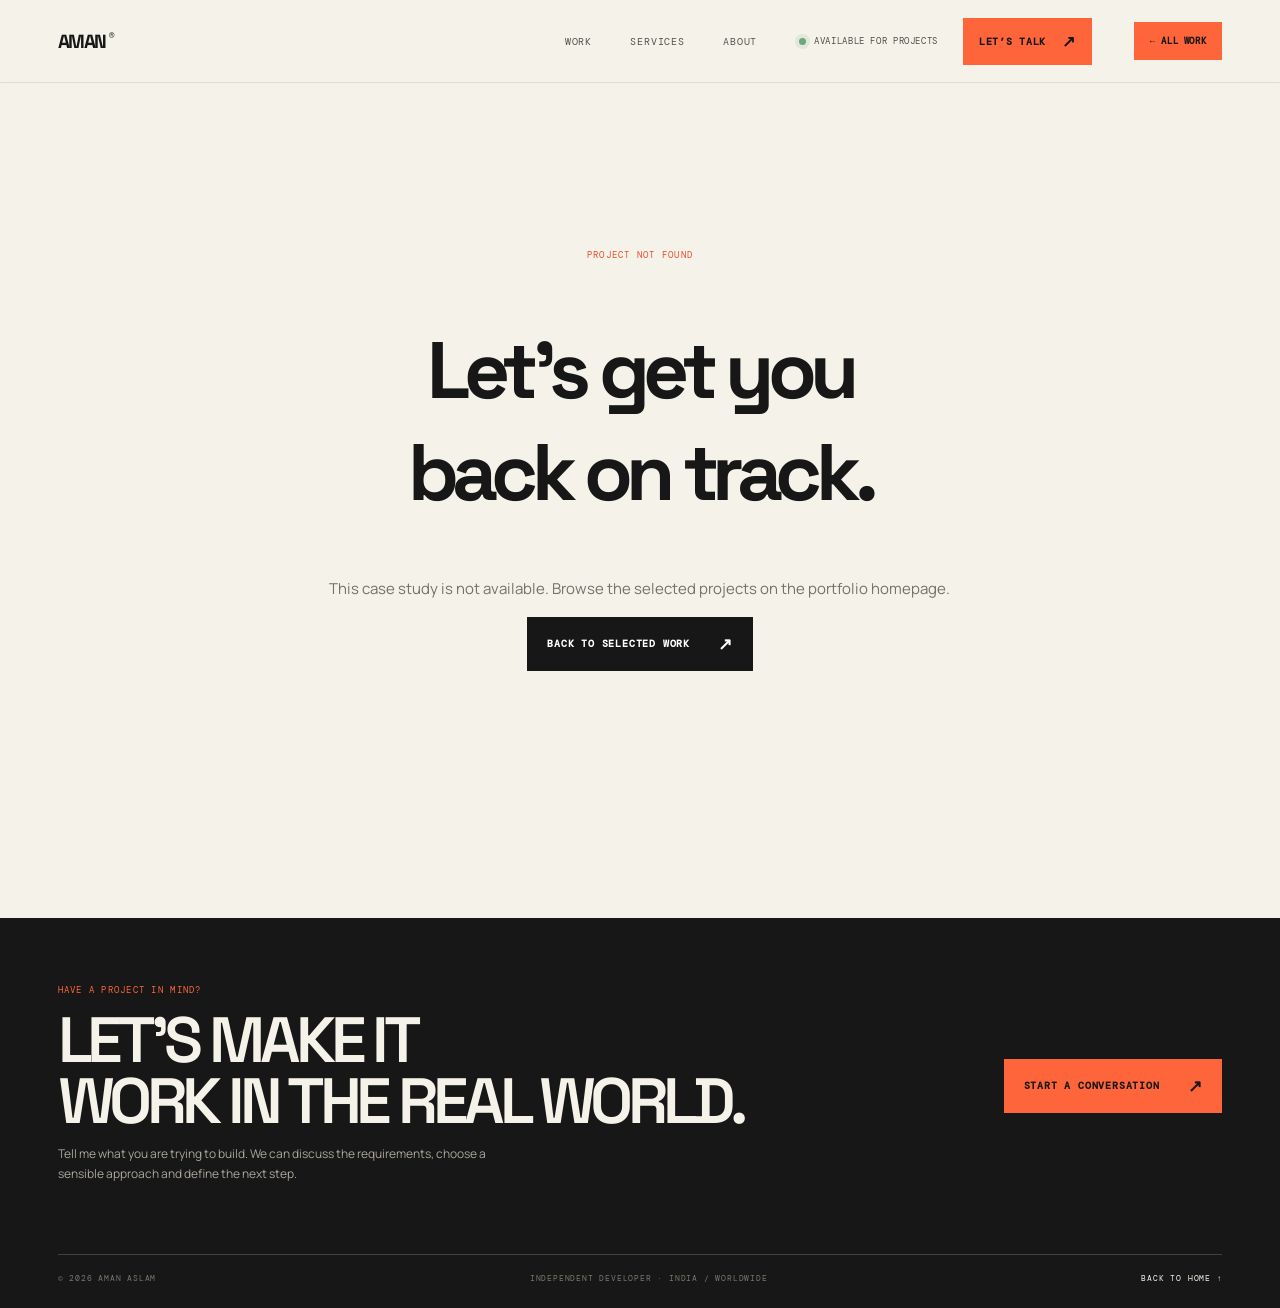
==== commit cbdecea5: "Fix case-study.html initialization timing" ====
--- a/case-study.html
+++ b/case-study.html
@@ -44,6 +44,33 @@
 @media(prefers-reduced-motion:reduce){html{scroll-behavior:auto}*,*:before,*:after{animation-duration:.01ms!important;animation-iteration-count:1!important;transition-duration:.01ms!important;scroll-behavior:auto!important}.site-loader{display:none}.reveal{opacity:1;transform:none}.hero-line>span:first-child{animation:none}}
 
 </style>
+  
+  <style>
+    .case-page{padding:48px 0 105px}.case-crumb{display:flex;justify-content:space-between;gap:15px;flex-wrap:wrap;font:9px var(--mono);letter-spacing:.09em;color:var(--muted);text-transform:uppercase;border-bottom:1px solid var(--line);padding-bottom:18px}.case-crumb a{color:var(--ink)}
+    .case-hero{padding:76px 0 65px;display:grid;grid-template-columns:minmax(0,1.2fr) minmax(240px,.8fr);gap:44px;align-items:end}.case-index{font:9px var(--mono);color:var(--orange-dark);letter-spacing:.14em;text-transform:uppercase}.case-title{font:700 clamp(54px,9vw,112px)/.9 var(--display);letter-spacing:-.095em;margin:21px 0 25px;color:var(--ink);max-width:900px}.case-title span{color:var(--orange-dark)}.case-lede{font-size:clamp(15px,1.5vw,19px);line-height:1.7;max-width:700px;color:#625e55}.case-stamp{border:1px solid var(--line);padding:22px;align-self:stretch;display:flex;flex-direction:column;justify-content:space-between;min-height:190px;background:rgba(255,255,255,.26)}.case-stamp small{font:8px var(--mono);color:var(--muted);letter-spacing:.12em}.case-stamp strong{font:600 20px/1.35 var(--display);max-width:230px}.case-stamp em{font:normal 9px var(--mono);color:var(--orange-dark)}
+    .case-meta{display:grid;grid-template-columns:repeat(4,1fr);border-top:1px solid var(--line);border-bottom:1px solid var(--line);margin-bottom:72px}.case-meta>div{padding:19px 18px 20px 0;border-right:1px solid var(--line)}.case-meta>div+div{padding-left:20px}.case-meta>div:last-child{border-right:0}.case-meta small{display:block;font:8px var(--mono);color:var(--muted);letter-spacing:.1em;margin-bottom:7px}.case-meta strong{font:600 12px/1.5 var(--body);color:var(--ink)}
+    .case-layout{display:grid;grid-template-columns:220px minmax(0,1fr);gap:55px}.case-aside{position:sticky;top:105px;align-self:start}.case-aside small{font:8px var(--mono);letter-spacing:.12em;color:var(--muted)}.case-aside nav{display:flex;flex-direction:column;gap:12px;margin-top:16px}.case-aside a{font:10px var(--mono);color:#77736b}.case-aside a:hover{color:var(--orange-dark);text-decoration:none}.case-section{padding:0 0 48px;margin-bottom:44px;border-bottom:1px solid var(--line)}.case-section:last-child{border-bottom:0}.case-section h2{font:600 clamp(26px,4vw,42px)/1.08 var(--display);letter-spacing:-.065em;color:var(--ink);margin:0 0 19px}.case-section h3{font:600 17px var(--display);color:var(--ink);margin:26px 0 9px}.case-section p{color:#625e55;line-height:1.8;max-width:790px;margin:0 0 15px}.case-section ul{color:#625e55;padding-left:20px;margin:12px 0 0}.case-section li{padding:5px 0;line-height:1.65}.case-section li::marker{color:var(--orange-dark)}.case-columns{display:grid;grid-template-columns:1fr 1fr;gap:24px}.case-note{background:#ebe7de;border-left:3px solid var(--orange);padding:17px 19px;margin-top:22px;color:#514c43;font-size:12px;line-height:1.7}.case-code{background:var(--ink);color:#f5f2ea;padding:25px;margin-top:18px;overflow:auto}.case-code pre{white-space:pre-wrap;margin:0;font:11px/1.8 var(--mono);color:#e6e0d5}.case-tags{display:flex;gap:8px;flex-wrap:wrap;margin-top:17px}.case-tags span{border:1px solid var(--line);padding:8px 10px;font:8px var(--mono);letter-spacing:.05em;color:#5d594f}.case-actions{display:flex;gap:12px;flex-wrap:wrap;margin-top:26px}.case-actions .button-line{background:transparent;color:var(--ink);border:1px solid var(--line)}.case-actions .button-line:hover{background:var(--ink);color:var(--paper)}.case-nav-back{font-size:9px!important;white-space:nowrap}.case-bottom{background:var(--ink);color:var(--paper);padding:58px 0;margin-top:32px}.case-bottom .container{display:flex;justify-content:space-between;align-items:center;gap:30px;flex-wrap:wrap}.case-bottom h2{font:600 clamp(35px,6vw,64px)/.95 var(--display);letter-spacing:-.08em;margin:10px 0;color:var(--paper)}.case-bottom p{color:#aaa69d;font-size:12px;max-width:450px}.case-bottom .case-index{color:var(--orange)}.case-empty{padding:110px 0;text-align:center}.case-empty h1{font:700 clamp(40px,8vw,80px) var(--display);letter-spacing:-.08em}.case-empty p{color:var(--muted)}
+    @media(max-width:760px){.case-hero{grid-template-columns:1fr;padding:55px 0 42px;gap:25px}.case-stamp{min-height:140px}.case-meta{grid-template-columns:1fr 1fr;margin-bottom:50px}.case-meta>div{padding:15px 10px 15px 0}.case-meta>div+div{padding-left:13px}.case-meta>div:nth-child(2){border-right:0}.case-meta>div:nth-child(n+3){border-top:1px solid var(--line)}.case-layout{grid-template-columns:1fr;gap:35px}.case-aside{position:static}.case-aside nav{flex-direction:row;flex-wrap:wrap;gap:12px 18px}.case-columns{grid-template-columns:1fr}.case-page{padding-top:30px}}
+    @media(prefers-reduced-motion:reduce){.case-page *{scroll-behavior:auto!important}}
+  </style>
+</head>
+<body>
+  <div class="scroll-progress" aria-hidden="true"><span></span></div>
+  <div class="cursor-dot" aria-hidden="true"></div><div class="cursor-ring" aria-hidden="true"><span>VIEW</span></div>
+  <header class="site-header">
+    <div class="container nav-shell">
+      <a class="wordmark" href="index.html">AMAN<span>®</span></a>
+      <nav class="desktop-nav" aria-label="Primary navigation"><a href="index.html#work">Work</a><a href="index.html#services">Services</a><a href="index.html#about">About</a></nav>
+      <div class="nav-actions"><span class="availability"><i></i> AVAILABLE FOR PROJECTS</span><a class="nav-cta" href="index.html#contact">LET’S TALK <span>↗</span></a></div>
+      <a class="nav-cta case-nav-back" href="index.html#work">← ALL WORK</a>
+    </div>
+  </header>
+  <main id="case-content" class="case-page container" aria-live="polite">
+    <div class="case-empty"><h1>Loading case study…</h1><p>Preparing the project details.</p></div>
+  </main>
+  <section class="case-bottom"><div class="container"><div><span class="case-index">HAVE A PROJECT IN MIND?</span><h2>LET’S MAKE IT<br>WORK IN THE REAL WORLD.</h2><p>Tell me what you are trying to build. We can discuss the requirements, choose a sensible approach and define the next step.</p></div><a class="button button-orange" href="index.html#contact">START A CONVERSATION <span>↗</span></a></div></section>
+  <footer class="site-footer"><div class="footer-bottom container"><span>© <span id="copyright-year">2026</span> AMAN ASLAM</span><span>INDEPENDENT DEVELOPER · INDIA / WORLDWIDE</span><a href="index.html">BACK TO HOME ↑</a></div></footer>
+
   <script>
 (function () {
   'use strict';
@@ -132,32 +159,6 @@
     });
   }
 })();
-
-</script>
-  <style>
-    .case-page{padding:48px 0 105px}.case-crumb{display:flex;justify-content:space-between;gap:15px;flex-wrap:wrap;font:9px var(--mono);letter-spacing:.09em;color:var(--muted);text-transform:uppercase;border-bottom:1px solid var(--line);padding-bottom:18px}.case-crumb a{color:var(--ink)}
-    .case-hero{padding:76px 0 65px;display:grid;grid-template-columns:minmax(0,1.2fr) minmax(240px,.8fr);gap:44px;align-items:end}.case-index{font:9px var(--mono);color:var(--orange-dark);letter-spacing:.14em;text-transform:uppercase}.case-title{font:700 clamp(54px,9vw,112px)/.9 var(--display);letter-spacing:-.095em;margin:21px 0 25px;color:var(--ink);max-width:900px}.case-title span{color:var(--orange-dark)}.case-lede{font-size:clamp(15px,1.5vw,19px);line-height:1.7;max-width:700px;color:#625e55}.case-stamp{border:1px solid var(--line);padding:22px;align-self:stretch;display:flex;flex-direction:column;justify-content:space-between;min-height:190px;background:rgba(255,255,255,.26)}.case-stamp small{font:8px var(--mono);color:var(--muted);letter-spacing:.12em}.case-stamp strong{font:600 20px/1.35 var(--display);max-width:230px}.case-stamp em{font:normal 9px var(--mono);color:var(--orange-dark)}
-    .case-meta{display:grid;grid-template-columns:repeat(4,1fr);border-top:1px solid var(--line);border-bottom:1px solid var(--line);margin-bottom:72px}.case-meta>div{padding:19px 18px 20px 0;border-right:1px solid var(--line)}.case-meta>div+div{padding-left:20px}.case-meta>div:last-child{border-right:0}.case-meta small{display:block;font:8px var(--mono);color:var(--muted);letter-spacing:.1em;margin-bottom:7px}.case-meta strong{font:600 12px/1.5 var(--body);color:var(--ink)}
-    .case-layout{display:grid;grid-template-columns:220px minmax(0,1fr);gap:55px}.case-aside{position:sticky;top:105px;align-self:start}.case-aside small{font:8px var(--mono);letter-spacing:.12em;color:var(--muted)}.case-aside nav{display:flex;flex-direction:column;gap:12px;margin-top:16px}.case-aside a{font:10px var(--mono);color:#77736b}.case-aside a:hover{color:var(--orange-dark);text-decoration:none}.case-section{padding:0 0 48px;margin-bottom:44px;border-bottom:1px solid var(--line)}.case-section:last-child{border-bottom:0}.case-section h2{font:600 clamp(26px,4vw,42px)/1.08 var(--display);letter-spacing:-.065em;color:var(--ink);margin:0 0 19px}.case-section h3{font:600 17px var(--display);color:var(--ink);margin:26px 0 9px}.case-section p{color:#625e55;line-height:1.8;max-width:790px;margin:0 0 15px}.case-section ul{color:#625e55;padding-left:20px;margin:12px 0 0}.case-section li{padding:5px 0;line-height:1.65}.case-section li::marker{color:var(--orange-dark)}.case-columns{display:grid;grid-template-columns:1fr 1fr;gap:24px}.case-note{background:#ebe7de;border-left:3px solid var(--orange);padding:17px 19px;margin-top:22px;color:#514c43;font-size:12px;line-height:1.7}.case-code{background:var(--ink);color:#f5f2ea;padding:25px;margin-top:18px;overflow:auto}.case-code pre{white-space:pre-wrap;margin:0;font:11px/1.8 var(--mono);color:#e6e0d5}.case-tags{display:flex;gap:8px;flex-wrap:wrap;margin-top:17px}.case-tags span{border:1px solid var(--line);padding:8px 10px;font:8px var(--mono);letter-spacing:.05em;color:#5d594f}.case-actions{display:flex;gap:12px;flex-wrap:wrap;margin-top:26px}.case-actions .button-line{background:transparent;color:var(--ink);border:1px solid var(--line)}.case-actions .button-line:hover{background:var(--ink);color:var(--paper)}.case-nav-back{font-size:9px!important;white-space:nowrap}.case-bottom{background:var(--ink);color:var(--paper);padding:58px 0;margin-top:32px}.case-bottom .container{display:flex;justify-content:space-between;align-items:center;gap:30px;flex-wrap:wrap}.case-bottom h2{font:600 clamp(35px,6vw,64px)/.95 var(--display);letter-spacing:-.08em;margin:10px 0;color:var(--paper)}.case-bottom p{color:#aaa69d;font-size:12px;max-width:450px}.case-bottom .case-index{color:var(--orange)}.case-empty{padding:110px 0;text-align:center}.case-empty h1{font:700 clamp(40px,8vw,80px) var(--display);letter-spacing:-.08em}.case-empty p{color:var(--muted)}
-    @media(max-width:760px){.case-hero{grid-template-columns:1fr;padding:55px 0 42px;gap:25px}.case-stamp{min-height:140px}.case-meta{grid-template-columns:1fr 1fr;margin-bottom:50px}.case-meta>div{padding:15px 10px 15px 0}.case-meta>div+div{padding-left:13px}.case-meta>div:nth-child(2){border-right:0}.case-meta>div:nth-child(n+3){border-top:1px solid var(--line)}.case-layout{grid-template-columns:1fr;gap:35px}.case-aside{position:static}.case-aside nav{flex-direction:row;flex-wrap:wrap;gap:12px 18px}.case-columns{grid-template-columns:1fr}.case-page{padding-top:30px}}
-    @media(prefers-reduced-motion:reduce){.case-page *{scroll-behavior:auto!important}}
-  </style>
-</head>
-<body>
-  <div class="scroll-progress" aria-hidden="true"><span></span></div>
-  <div class="cursor-dot" aria-hidden="true"></div><div class="cursor-ring" aria-hidden="true"><span>VIEW</span></div>
-  <header class="site-header">
-    <div class="container nav-shell">
-      <a class="wordmark" href="index.html">AMAN<span>®</span></a>
-      <nav class="desktop-nav" aria-label="Primary navigation"><a href="index.html#work">Work</a><a href="index.html#services">Services</a><a href="index.html#about">About</a></nav>
-      <div class="nav-actions"><span class="availability"><i></i> AVAILABLE FOR PROJECTS</span><a class="nav-cta" href="index.html#contact">LET’S TALK <span>↗</span></a></div>
-      <a class="nav-cta case-nav-back" href="index.html#work">← ALL WORK</a>
-    </div>
-  </header>
-  <main id="case-content" class="case-page container" aria-live="polite">
-    <div class="case-empty"><h1>Loading case study…</h1><p>Preparing the project details.</p></div>
-  </main>
-  <section class="case-bottom"><div class="container"><div><span class="case-index">HAVE A PROJECT IN MIND?</span><h2>LET’S MAKE IT<br>WORK IN THE REAL WORLD.</h2><p>Tell me what you are trying to build. We can discuss the requirements, choose a sensible approach and define the next step.</p></div><a class="button button-orange" href="index.html#contact">START A CONVERSATION <span>↗</span></a></div></section>
-  <footer class="site-footer"><div class="footer-bottom container"><span>© <span id="copyright-year">2026</span> AMAN ASLAM</span><span>INDEPENDENT DEVELOPER · INDIA / WORLDWIDE</span><a href="index.html">BACK TO HOME ↑</a></div></footer>
+  </script>
 </body>
 </html>
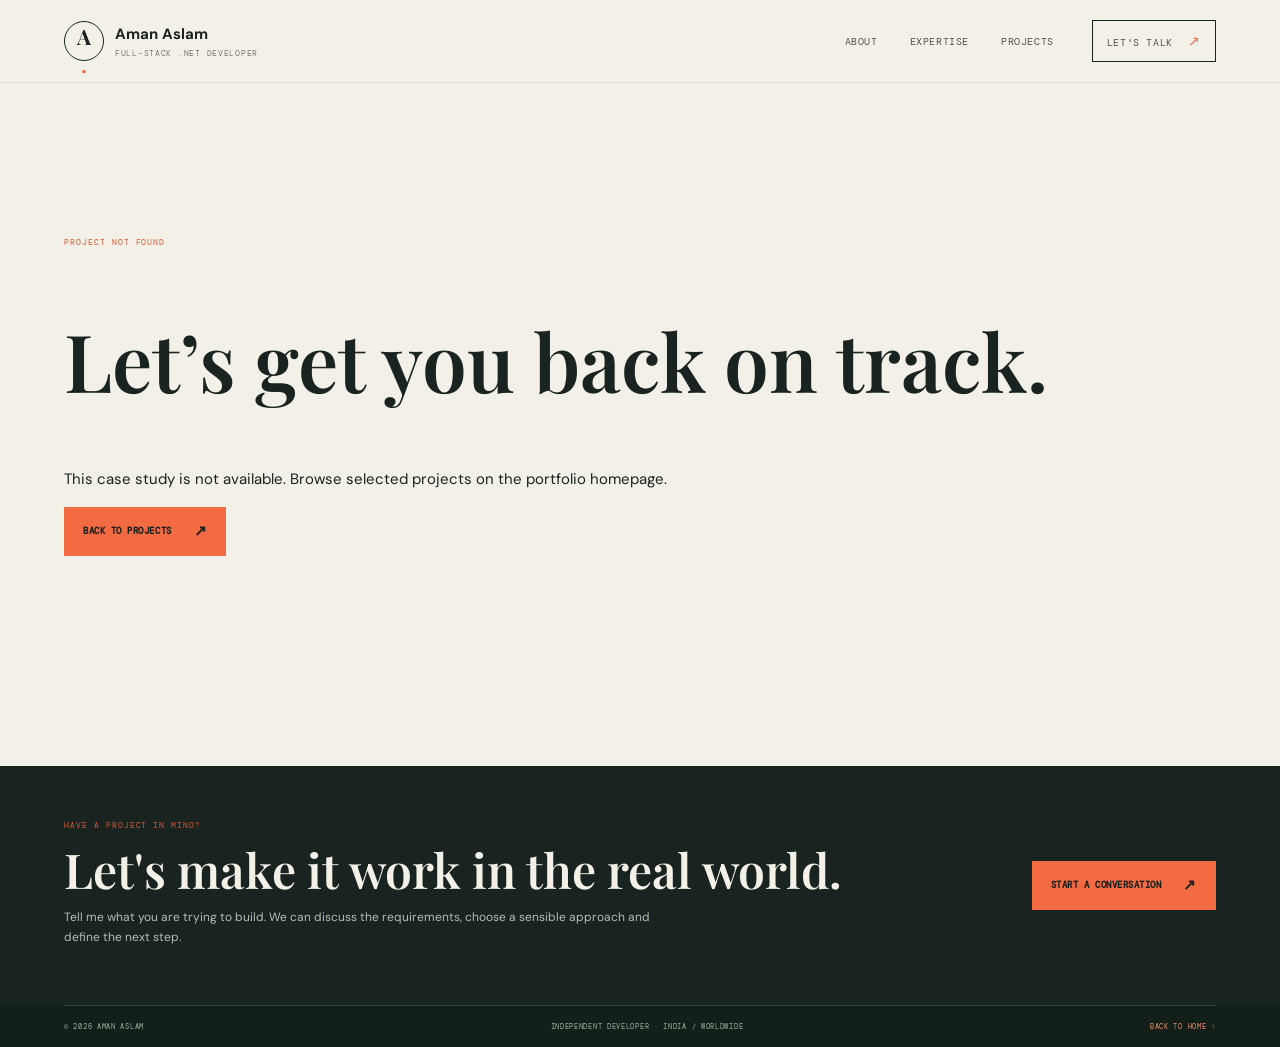
==== commit f1f5a0a0: "feat: redesign portfolio with portrait, projects and technology stack" ====
--- a/case-study.html
+++ b/case-study.html
@@ -1,164 +1,22 @@
 <!doctype html>
 <html lang="en">
 <head>
-  <meta charset="utf-8">
-  <meta name="viewport" content="width=device-width, initial-scale=1">
-  <meta name="theme-color" content="#f5f2ea">
-  <meta name="description" content="Selected project case studies by Aman Aslam — product thinking, full-stack engineering and practical software delivery.">
-  <meta name="author" content="Aman Aslam">
-  <meta name="robots" content="index,follow,max-image-preview:large">
-  <link rel="canonical" href="https://aman-aslam.github.io/portfolio/case-study.html">
-  <meta property="og:type" content="article">
-  <meta property="og:title" content="Project Case Studies — Aman Aslam">
-  <meta property="og:description" content="A closer look at selected digital products and engineering work.">
-  <meta property="og:url" content="https://aman-aslam.github.io/portfolio/case-study.html">
-  <title>Project Case Studies — Aman Aslam</title>
-  <link rel="icon" href="data:image/svg+xml,%3Csvg xmlns=%22http://www.w3.org/2000/svg%22 viewBox=%220 0 64 64%22%3E%3Crect width=%2264%22 height=%2264%22 rx=%2214%22 fill=%22%23131519%22/%3E%3Ctext x=%2232%22 y=%2242%22 text-anchor=%22middle%22 font-size=%2234%22 fill=%22%23e59b5d%22 font-family=%22Arial%22%3EA%3C/text%3E%3C/svg%3E" type="image/svg+xml">
-  <link rel="preconnect" href="https://fonts.googleapis.com">
-  <link rel="preconnect" href="https://fonts.gstatic.com" crossorigin>
-  <link href="https://fonts.googleapis.com/css2?family=DM+Mono:wght@400;500&family=Manrope:wght@400;500;600;700;800&family=Space+Grotesk:wght@400;500;600;700&display=swap" rel="stylesheet">
+  <meta charset="utf-8"><meta name="viewport" content="width=device-width, initial-scale=1">
+  <meta name="theme-color" content="#f3f0e8">
+  <meta name="description" content="Selected software development case studies by Aman Aslam, Full-Stack .NET Developer.">
+  <title>Project Case Study — Aman Aslam</title>
+  <link rel="icon" type="image/svg+xml" href="favicon.svg">
+  <link rel="preconnect" href="https://fonts.googleapis.com"><link rel="preconnect" href="https://fonts.gstatic.com" crossorigin>
+  <link href="https://fonts.googleapis.com/css2?family=DM+Mono:wght@400;500&family=DM+Sans:wght@400;500;600;700&family=Playfair+Display:wght@500;600;700&display=swap" rel="stylesheet">
+  <link rel="stylesheet" href="assets/css/styles.css">
   <style>
-:root{--paper:#f5f2ea;--paper-2:#eeebe3;--ink:#171717;--ink-2:#292826;--muted:#74716a;--line:#d9d5cc;--line-dark:rgba(255,255,255,.18);--orange:#ff653b;--orange-dark:#e84e27;--green:#8ab89c;--display:'Space Grotesk',sans-serif;--body:'Manrope',sans-serif;--mono:'DM Mono',monospace;--shell:1240px;--gutter:clamp(22px,4.5vw,64px);--pad:clamp(88px,11vw,154px)}
-*{box-sizing:border-box}html{scroll-behavior:smooth;scroll-padding-top:100px}body{margin:0;background:var(--paper);color:var(--ink);font-family:var(--body);font-size:15px;line-height:1.65;-webkit-font-smoothing:antialiased;overflow-x:hidden}body.menu-open{overflow:hidden}a{color:inherit;text-decoration:none}button,input,textarea,select{font:inherit}button{color:inherit}img,svg{max-width:100%}::selection{background:var(--orange);color:var(--ink)}.container{width:min(100% - (var(--gutter)*2),var(--shell));margin-inline:auto}.section-pad{padding-block:var(--pad)}.skip-link{position:fixed;z-index:10000;top:12px;left:12px;padding:12px 18px;background:var(--ink);color:var(--paper);transform:translateY(-160%)}.skip-link:focus{transform:translateY(0)}:focus-visible{outline:2px solid var(--orange);outline-offset:4px}
-.site-loader{position:fixed;inset:0;z-index:9999;background:var(--ink);color:var(--paper);display:flex;flex-direction:column;justify-content:space-between;padding:28px var(--gutter);transition:opacity .45s ease,visibility .45s ease}.site-loader.is-done{opacity:0;visibility:hidden;pointer-events:none}.loader-top{display:flex;justify-content:space-between;gap:20px;font-family:var(--mono);font-size:10px;letter-spacing:.15em}.loader-bottom{display:grid;grid-template-columns:auto minmax(100px,1fr) auto;align-items:center;gap:22px}.loader-count{font-family:var(--display);font-size:clamp(70px,17vw,190px);line-height:.8;letter-spacing:-.1em;font-weight:600}.loader-track{height:2px;background:#444}.loader-track i{display:block;width:0;height:100%;background:var(--orange)}.loader-bottom>span{font-family:var(--mono);font-size:9px;letter-spacing:.15em;color:#aaa}.scroll-progress{position:fixed;left:0;top:0;z-index:1100;width:100%;height:2px;pointer-events:none}.scroll-progress span{display:block;width:0;height:100%;background:var(--orange)}
-.cursor-dot,.cursor-ring{position:fixed;z-index:1200;left:0;top:0;pointer-events:none;border-radius:50%;opacity:0;transform:translate(-50%,-50%);mix-blend-mode:difference}.cursor-dot{width:5px;height:5px;background:white}.cursor-ring{width:42px;height:42px;border:1px solid rgba(255,255,255,.8);display:grid;place-items:center;color:#fff;transition:width .22s ease,height .22s ease,background .22s ease}.cursor-ring span{font:8px var(--mono);letter-spacing:.1em;opacity:0}.cursor-ring.is-active{width:84px;height:84px;background:var(--orange);border-color:var(--orange)}.cursor-ring.is-active span{opacity:1;color:var(--ink)}
-.site-header{position:sticky;top:0;z-index:100;background:rgba(245,242,234,.9);backdrop-filter:blur(18px);border-bottom:1px solid rgba(23,23,23,.1)}.nav-shell{height:82px;display:flex;align-items:center;gap:42px}.wordmark{font:700 19px var(--display);letter-spacing:-.08em;margin-right:auto}.wordmark span{font:500 9px var(--mono);vertical-align:top;margin-left:3px;letter-spacing:0}.desktop-nav{display:flex;gap:clamp(20px,3vw,42px)}.desktop-nav a{font:10px var(--mono);letter-spacing:.08em;text-transform:uppercase;color:#55524c;position:relative;padding-block:8px}.desktop-nav a:after{content:"";position:absolute;left:0;right:100%;bottom:0;height:1px;background:var(--orange);transition:right .3s ease}.desktop-nav a:hover:after{right:0}.nav-actions{display:flex;align-items:center;gap:25px}.availability{display:inline-flex;align-items:center;gap:8px;font:9px var(--mono);letter-spacing:.07em;white-space:nowrap;color:#514e48}.availability i,.pulse-dot{display:inline-block;width:7px;height:7px;border-radius:100%;background:#6ca77e;box-shadow:0 0 0 4px rgba(108,167,126,.15)}.nav-cta{display:inline-flex;align-items:center;gap:16px;background:var(--orange);padding:13px 16px;font:600 10px var(--mono);letter-spacing:.07em;transition:background .2s,transform .2s}.nav-cta span{font-size:16px}.nav-cta:hover{background:#ff7a57;transform:translateY(-2px)}.menu-toggle{display:none;border:1px solid var(--ink);background:transparent;width:44px;height:42px;padding:12px;gap:6px;flex-direction:column;justify-content:center}.menu-toggle span{height:1px;width:100%;background:var(--ink);transition:transform .25s}.menu-toggle[aria-expanded=true] span:first-child{transform:translateY(3.5px) rotate(45deg)}.menu-toggle[aria-expanded=true] span:last-child{transform:translateY(-3.5px) rotate(-45deg)}.mobile-menu{position:absolute;top:82px;left:0;right:0;background:var(--ink);color:var(--paper);padding:24px var(--gutter) 36px;border-top:1px solid #333}.mobile-menu[hidden]{display:none}.mobile-menu a{display:flex;justify-content:space-between;padding:17px 0;border-bottom:1px solid var(--line-dark);font:600 clamp(20px,6vw,30px) var(--display)}.mobile-menu a span{font:10px var(--mono);color:var(--orange);align-self:center}
-.hero{padding-top:clamp(42px,6vw,82px);padding-bottom:clamp(46px,6vw,72px)}.hero-kicker{display:flex;justify-content:space-between;align-items:center;padding-bottom:22px;border-bottom:1px solid var(--line);gap:16px}.eyebrow,.hero-index,.hero-pretitle,.hero-footnote,.hero-bottom,.section-label,.project-number,.tag-list,.visual-topline,.visual-caption,.work-note,.service-no,.service-tags,.service-detail>a,.stack-column-head,.stack-disclaimer,.process-no,.process-foot,.contact-direct>span,.social-links,.form-row label>span,.message-label>span,.form-status,.footer-links>div>span,.footer-bottom,.footer-marquee,.art-stamp,.art-card small,.art-note,.art-coordinate,.portfolio-screen-label,.portfolio-screen-footer,.product-window-head,.product-window-foot,.medidrift-welcome small,.flow-item small,.flow-item em,.roadnest-top,.roadnest-bottom,.roadnest-status,.vehicle-tile>span{font-family:var(--mono);letter-spacing:.1em}.eyebrow{display:flex;gap:16px;flex-wrap:wrap;font-size:10px}.eyebrow b{font-weight:500}.eyebrow em{font-style:normal;color:var(--muted)}.hero-index{font-size:9px;color:var(--muted)}.hero-grid{display:grid;grid-template-columns:minmax(0,1.22fr) minmax(320px,.78fr);align-items:center;gap:clamp(32px,5vw,75px);padding-top:clamp(54px,7vw,92px);padding-bottom:44px}.hero-pretitle{font-size:10px;color:var(--muted);margin:0 0 24px}.hero-title{font:700 clamp(48px,7.4vw,108px)/.92 var(--display);letter-spacing:-.085em;margin:0 0 30px;text-transform:uppercase}.hero-line{display:block;overflow:hidden;padding-bottom:.07em}.hero-line>span:first-child{display:inline-block;animation:title-rise .9s cubic-bezier(.2,.8,.2,1) both}.hero-line:nth-child(2)>span:first-child{animation-delay:.12s}.hero-line:nth-child(3)>span:first-child{animation-delay:.24s}.hero-line-accent{color:var(--orange);display:flex;align-items:center;gap:16px}.hero-period{font-size:.38em;letter-spacing:-.04em;transform:rotate(0);animation:arrow-pulse 3s ease-in-out infinite}.hero-description{max-width:525px;font-size:clamp(15px,1.3vw,18px);line-height:1.8;color:#55524c;margin:0 0 30px}.hero-actions{display:flex;align-items:center;gap:25px;flex-wrap:wrap}.button{border:0;display:inline-flex;align-items:center;justify-content:space-between;gap:28px;min-height:54px;padding:0 20px;font:600 10px var(--mono);letter-spacing:.08em;cursor:pointer;transition:transform .25s ease,background .25s ease,color .25s ease}.button span{font-size:17px;transition:transform .25s}.button:hover span{transform:translate(3px,-3px)}.button-dark{background:var(--ink);color:white}.button-dark:hover{background:#333}.button-orange{background:var(--orange);color:var(--ink)}.button-orange:hover{background:#ff7a57}.text-link{font:10px var(--mono);letter-spacing:.08em;border-bottom:1px solid var(--line-dark);padding-bottom:7px;color:#3e3b36;transition:color .2s,border-color .2s}.text-link span{font-size:15px;margin-left:8px}.text-link:hover{color:var(--orange-dark);border-color:var(--orange)}.hero-footnote{font-size:9px;display:flex;align-items:center;gap:12px;margin-top:35px;color:var(--muted)}.pulse-dot{width:6px;height:6px;box-shadow:none}
-.hero-art{position:relative;min-height:490px;display:grid;place-items:center;isolation:isolate}.hero-art:before{content:"";position:absolute;width:min(90%,420px);aspect-ratio:1;border-radius:50%;border:1px solid var(--line);z-index:-2}.hero-art:after{content:"";position:absolute;width:min(74%,340px);aspect-ratio:1;border-radius:50%;border:1px dashed #c7c2b8;z-index:-2}.art-orbit{position:absolute;border:1px solid var(--orange);border-radius:50%;width:82%;height:42%;transform:rotate(-42deg);opacity:.72}.orbit-two{width:65%;height:28%;transform:rotate(37deg);border-color:var(--ink)}.art-core{width:138px;height:138px;border-radius:50%;background:var(--orange);display:flex;flex-direction:column;justify-content:center;align-items:center;gap:10px;box-shadow:0 0 0 12px rgba(255,101,59,.08),0 0 0 26px rgba(255,101,59,.04);animation:core-float 5s ease-in-out infinite}.core-cross{font-size:30px;line-height:1}.art-core>span:last-child{font:9px/1.45 var(--mono);letter-spacing:.12em;text-align:center}.art-stamp{position:absolute;top:7%;right:4%;display:flex;align-items:center;gap:10px;font-size:8px}.art-stamp b{color:var(--orange);font-size:16px}.art-card{position:absolute;width:190px;padding:17px;background:#fff;border:1px solid var(--line);box-shadow:0 18px 48px rgba(30,26,20,.08);display:flex;flex-direction:column;gap:10px}.art-card small{font-size:8px;color:var(--muted)}.art-card strong{font:600 19px/1.16 var(--display);letter-spacing:-.05em}.art-card-mark{position:absolute;right:16px;bottom:13px;color:var(--orange);font-size:18px}.art-card-top{top:18%;left:-2%;transform:rotate(-7deg);animation:card-float 6s ease-in-out infinite}.art-card-bottom{right:-2%;bottom:16%;transform:rotate(7deg);animation:card-float 7s ease-in-out infinite reverse}.art-note{position:absolute;font-size:8px;line-height:1.6;color:var(--muted)}.note-left{bottom:18%;left:3%}.note-right{top:24%;right:0;text-align:right}.art-coordinate{position:absolute;bottom:1%;font-size:8px;color:#888278;letter-spacing:.13em}.hero-bottom{display:flex;justify-content:space-between;gap:18px;flex-wrap:wrap;border-top:1px solid var(--line);padding-top:17px;font-size:8px;color:var(--muted)}.hero-bottom b{color:var(--orange-dark);font-weight:500}
-.marquee-band{overflow:hidden;background:var(--orange);color:var(--ink);padding:15px 0}.marquee-track{display:flex;width:max-content;animation:marquee 28s linear infinite}.marquee-track span{font:600 11px var(--mono);letter-spacing:.09em;white-space:nowrap;padding-right:4px}.marquee-track b{font-size:17px;vertical-align:-2px;margin:0 18px}
-.section-heading{display:flex;justify-content:space-between;align-items:end;gap:34px;margin-bottom:64px}.section-label{display:block;font-size:9px;color:var(--orange-dark);margin-bottom:23px}.section-heading h2,.about-copy h2,.why-statement h2,.contact h2{font:700 clamp(40px,6.3vw,82px)/.98 var(--display);letter-spacing:-.08em;margin:0;text-transform:uppercase}.heading-soft{color:#a7a197}.section-heading>p{max-width:335px;color:var(--muted);font-size:13px;line-height:1.8;margin:0 0 4px}.work{padding-top:var(--pad);padding-bottom:var(--pad)}.project{display:grid;grid-template-columns:minmax(0,1.5fr) minmax(260px,.72fr);gap:clamp(28px,5vw,74px);align-items:center;margin-bottom:clamp(80px,11vw,144px)}.project-reverse{grid-template-columns:minmax(260px,.72fr) minmax(0,1.5fr)}.project-reverse .project-visual{order:2}.project-reverse .project-meta{order:1}.project-visual{position:relative;overflow:hidden;min-height:420px;display:grid;place-items:center;padding:30px;isolation:isolate}.project-visual:after{content:"";position:absolute;inset:0;border:1px solid rgba(23,23,23,.08);pointer-events:none;z-index:3}.portfolio-visual{background:#d8d4ca;color:var(--paper)}.portfolio-visual:before{content:"";position:absolute;width:510px;height:510px;border:1px solid rgba(255,255,255,.3);border-radius:50%;right:-170px;top:-190px;z-index:-1}.visual-topline{position:absolute;top:0;left:0;right:0;height:45px;display:flex;align-items:center;justify-content:space-between;padding:0 17px;background:var(--ink);font-size:8px;color:#eee}.visual-topline>span:first-child{font:700 14px var(--display);letter-spacing:-.08em}.visual-window{display:flex;gap:4px}.visual-window i{width:5px;height:5px;border-radius:50%;background:#888}.portfolio-screen{width:100%;height:100%;min-height:350px;position:relative;overflow:hidden;background:#232321;display:flex;flex-direction:column;justify-content:space-between;padding:28px 7%;}.portfolio-screen:before{content:"";position:absolute;width:320px;height:320px;border:1px solid rgba(255,101,59,.48);border-radius:50%;right:-60px;bottom:-180px;box-shadow:0 0 0 30px rgba(255,101,59,.035),0 0 0 65px rgba(255,101,59,.025)}.portfolio-screen-label,.portfolio-screen-footer{font-size:8px;color:#b4b0a7;letter-spacing:.14em}.portfolio-screen-title{font:700 clamp(36px,5vw,72px)/.94 var(--display);letter-spacing:-.08em;position:relative;z-index:1}.portfolio-screen-title i{font-style:normal;color:var(--orange)}.portfolio-screen-footer{display:flex;justify-content:space-between;gap:15px}.portfolio-screen-orb{position:absolute;right:9%;top:22%;width:100px;height:100px;border-radius:50%;background:var(--orange);display:grid;place-items:center;color:var(--ink);font:700 55px var(--display);box-shadow:0 0 0 15px rgba(255,101,59,.08);transform:rotate(9deg)}.portfolio-screen-orb span{font:10px var(--mono);position:absolute;right:20px;top:17px}
-.visual-caption{position:absolute;bottom:0;left:0;right:0;height:32px;display:flex;justify-content:space-between;align-items:center;padding:0 13px;font-size:7px;color:#514e48;background:rgba(245,242,234,.8);z-index:4}.project-meta{display:flex;flex-direction:column;justify-content:space-between;min-height:315px}.project-number{font-size:8px;color:var(--orange-dark)}.project-meta h3{font:700 clamp(34px,4vw,52px)/1 var(--display);letter-spacing:-.07em;margin:17px 0 18px}.project-meta p{font-size:13px;color:#666159;line-height:1.85;margin:0 0 20px;max-width:440px}.tag-list{display:flex;flex-wrap:wrap;gap:6px}.tag-list span{font-size:8px;padding:7px 9px;border:1px solid var(--line);color:#625f58}.project-links{display:flex;flex-direction:column;align-items:flex-start;gap:10px;margin-top:35px}.project-links a{font:9px var(--mono);letter-spacing:.07em;border-bottom:1px solid var(--line);padding:0 0 8px;width:100%;display:flex;justify-content:space-between;gap:12px;transition:color .2s,border-color .2s}.project-links a span{font-size:15px}.project-links a:hover{color:var(--orange-dark);border-color:var(--orange)}.medidrift-visual{background:#dce5e8}.product-window{width:100%;max-width:590px;background:#f8faf9;color:#273b43;box-shadow:0 26px 55px rgba(37,57,61,.14);border:1px solid rgba(48,75,79,.15)}.product-window-head{display:flex;align-items:center;gap:12px;padding:15px 18px;border-bottom:1px solid #e3e9e7;font-size:7px;color:#809096}.mini-brand{font:700 15px var(--display);letter-spacing:-.04em;color:#20363b;margin-right:auto}.mini-brand b{color:#398178}.pilot-pill{font-size:7px;color:#5b887c;background:#e9f3ed;padding:5px 8px}.medidrift-content{padding:25px 7%;display:grid;grid-template-columns:.85fr 1.15fr;gap:24px;align-items:center}.medidrift-welcome small{font-size:7px;color:#60847d}.medidrift-welcome strong{display:block;font:700 clamp(24px,3vw,37px)/1.03 var(--display);letter-spacing:-.06em;margin:12px 0}.medidrift-welcome p{font-size:10px;color:#6e7f7d;line-height:1.7;margin:0}.medidrift-flow{background:#fff;border:1px solid #e4ebe9;padding:14px}.flow-item{display:flex;align-items:center;gap:9px}.flow-icon{width:29px;height:29px;display:grid;place-items:center;background:#f6efdc;color:#a08245;font:8px var(--mono)}.flow-icon-blue{background:#e8eff6;color:#5a79a1;font-size:17px}.flow-icon-green{background:#e9f4ee;color:#4b8b6e;font-size:13px}.flow-item>div{display:flex;flex-direction:column;min-width:0;flex:1}.flow-item b{font-size:9px;color:#34484a}.flow-item small{font-size:6px;letter-spacing:.02em;color:#82908e}.flow-item>i{font-style:normal;color:#92a19e}.flow-item em{font-style:normal;font-size:6px;color:#5f8b7b;background:#edf6f1;padding:5px}.flow-line{height:13px;border-left:1px dashed #c5d4ce;margin:1px 0 1px 14px}.product-window-foot{display:flex;justify-content:space-between;padding:10px 18px;background:#f2f6f4;color:#7c918b;font-size:7px}.roadnest-visual{background:#e8dfd2}.roadnest-board{width:100%;max-width:610px;background:#f7f3ec;color:#252722;box-shadow:0 25px 50px rgba(45,38,29,.15);border:1px solid rgba(44,43,36,.12)}.roadnest-top{display:flex;align-items:center;justify-content:space-between;gap:10px;padding:14px 18px;border-bottom:1px solid #dcd5c9;font-size:6px;color:#716d63}.roadnest-logo{font:700 13px var(--display);color:#252722;letter-spacing:-.04em}.roadnest-logo i{display:inline-grid;place-items:center;width:20px;height:20px;background:var(--orange);font-style:normal;margin-right:5px}.roadnest-status{display:flex;align-items:center;gap:5px;color:#578465}.roadnest-status i{width:5px;height:5px;border-radius:50%;background:#65a87c}.roadnest-main{display:grid;grid-template-columns:.7fr 1.3fr;padding:30px 6%;gap:18px;align-items:center}.roadnest-headline small{font:8px var(--mono);letter-spacing:.08em;color:#a05b38}.roadnest-headline strong{display:block;font:700 clamp(30px,3.5vw,44px)/.94 var(--display);letter-spacing:-.08em;margin:13px 0}.roadnest-headline>span{font-size:9px;color:#7b756b}.vehicle-tiles{display:grid;grid-template-columns:1fr 1fr;gap:10px}.vehicle-tile{background:#e7e3d8;padding:12px;min-height:165px;display:flex;flex-direction:column;justify-content:space-between;position:relative;overflow:hidden}.vehicle-tile>span{font-size:7px;color:#726f67}.vehicle-tile strong{font:600 11px/1.2 var(--display);letter-spacing:-.02em;z-index:1}.vehicle-bike{background:#e4e8df}.car-shape{position:relative;width:115px;height:39px;margin:11px auto 6px;border-radius:30px 36px 7px 7px;background:#cf704d;transform:scale(.78)}.car-shape:before{content:"";position:absolute;left:25px;top:-20px;width:65px;height:28px;border-radius:34px 34px 0 0;background:#cf704d}.car-shape:after{content:"";position:absolute;left:36px;top:-15px;width:42px;height:18px;background:#e4d9c9;border-radius:18px 18px 0 0}.car-shape i,.car-shape b{position:absolute;bottom:-9px;width:20px;height:20px;background:#262724;border:4px solid #b9b4a9;border-radius:50%;z-index:1}.car-shape i{left:17px}.car-shape b{right:17px}.car-shape em{position:absolute;right:2px;top:13px;width:7px;height:5px;background:#f7d9a4}.bike-shape{position:relative;height:65px;width:120px;margin:3px auto 1px}.bike-shape i,.bike-shape b{position:absolute;bottom:4px;width:35px;height:35px;border:4px solid #30352e;border-radius:50%}.bike-shape i{left:2px}.bike-shape b{right:2px}.bike-shape em{position:absolute;left:27px;top:12px;width:63px;height:3px;background:#6d7d60;transform:rotate(-17deg)}.bike-shape span{position:absolute;left:48px;top:14px;width:35px;height:20px;border-top:5px solid #6d7d60;border-radius:50%}.roadnest-bottom{display:flex;gap:23px;padding:11px 18px;background:#272823;color:#d9d4c8;font-size:7px}.roadnest-bottom span:last-child{margin-left:auto;color:var(--orange)}.work-note{display:flex;justify-content:space-between;gap:15px;border-top:1px solid var(--line);padding-top:18px;font-size:8px;color:var(--muted)}.work-note b{color:var(--orange-dark);font-weight:500}
-.services{background:var(--ink);color:var(--paper)}.section-heading-light h2{color:var(--paper)}.section-heading-light h2 span{color:var(--orange)}.section-heading-light>p{color:#aba79e}.section-heading-light .section-label{color:var(--orange)}.service-list{border-top:1px solid var(--line-dark)}.service-item{border-bottom:1px solid var(--line-dark)}.service-trigger{width:100%;display:grid;grid-template-columns:60px minmax(210px,1.2fr) minmax(180px,.8fr) 45px;align-items:center;gap:20px;text-align:left;background:transparent;border:0;padding:28px 0;cursor:pointer}.service-no{font-size:9px;color:var(--orange)}.service-title{font:600 clamp(20px,3vw,34px)/1.1 var(--display);letter-spacing:-.05em;transition:color .2s}.service-summary{font-size:11px;color:#9e9a92}.service-plus{width:36px;height:36px;border:1px solid #5a5954;border-radius:50%;display:grid;place-items:center;font-size:19px;font-weight:300;justify-self:end;transition:transform .25s,background .25s,color .25s}.service-trigger:hover .service-title,.service-trigger[aria-expanded=true] .service-title{color:var(--orange)}.service-trigger[aria-expanded=true] .service-plus{transform:rotate(45deg);background:var(--orange);color:var(--ink);border-color:var(--orange)}.service-detail{padding:0 7% 30px 80px;max-width:800px}.service-detail p{max-width:550px;color:#bcb8b0;font-size:13px;margin:0 0 18px}.service-tags{display:flex;gap:7px;flex-wrap:wrap;margin-bottom:22px}.service-tags span{font-size:8px;color:#d4d0c7;border:1px solid #44443f;padding:7px 9px}.service-detail>a{font-size:8px;color:var(--orange)}
-.stack-section{background:#ebe7de}.stack-intro{display:flex;gap:25px;align-items:flex-start;background:var(--ink);color:var(--paper);padding:27px 32px;margin-bottom:55px}.stack-intro-mark{font:700 44px var(--display);color:var(--orange);line-height:1}.stack-intro strong{font:600 18px var(--display)}.stack-intro p{font-size:12px;color:#aaa69d;max-width:700px;margin:7px 0 0}.stack-columns{display:grid;grid-template-columns:1fr 1fr;gap:40px}.stack-column{padding-top:18px;border-top:2px solid var(--ink)}.stack-column-alt{border-color:var(--orange)}.stack-column-head{display:flex;justify-content:space-between;font-size:8px;color:#6a665f}.stack-column-head i{font-style:normal;color:var(--orange-dark)}.stack-column h3{font:600 clamp(21px,2.4vw,30px)/1.18 var(--display);letter-spacing:-.05em;margin:28px 0}.tech-cloud{display:flex;flex-wrap:wrap;gap:8px}.tech-cloud span{background:var(--ink);color:var(--paper);font:10px var(--mono);padding:10px 12px;transition:transform .2s,background .2s}.tech-cloud span:hover{transform:translateY(-3px);background:#444}.tech-cloud-alt span{background:transparent;border:1px solid #c8c2b8;color:#4e4a43}.tech-cloud-alt span:hover{border-color:var(--orange);background:var(--orange)}.stack-disclaimer{max-width:850px;margin:30px 0 0;color:#78736b;font-size:8px;line-height:1.8;letter-spacing:.02em}
-.about{background:var(--paper)}.about-grid{display:grid;grid-template-columns:.85fr 1.15fr;gap:clamp(50px,9vw,130px);align-items:center}.about-visual{position:relative;min-height:500px;display:grid;place-items:center}.about-frame{width:82%;height:420px;background:var(--orange);position:relative;display:flex;align-items:center;justify-content:center;overflow:hidden}.about-frame:before,.about-frame:after{content:"";position:absolute;border:1px solid rgba(23,23,23,.35);border-radius:50%;width:410px;height:410px}.about-frame:after{width:300px;height:300px;border-style:dashed}.about-monogram{font:700 clamp(110px,19vw,230px)/1 var(--display);letter-spacing:-.13em;color:var(--ink);transform:translateX(-10px);z-index:1}.about-monogram span{font:13px var(--mono);vertical-align:top;letter-spacing:0}.about-frame-bottom{position:absolute;left:20px;right:20px;bottom:15px;display:flex;justify-content:space-between;gap:10px;font:8px var(--mono);letter-spacing:.08em;z-index:2}.about-side-note{position:absolute;right:-3px;bottom:26px;background:var(--ink);color:var(--paper);font:9px/1.55 var(--mono);letter-spacing:.06em;padding:13px 16px;transform:rotate(3deg)}.about-copy h2{font-size:clamp(35px,5vw,62px);margin-bottom:26px}.about-copy h2 span{color:var(--orange-dark)}.about-copy>p{color:#666159;font-size:13px;line-height:1.9;max-width:660px;margin:0 0 16px}.about-copy .about-lead{font-size:16px;color:var(--ink);line-height:1.7}.about-facts{display:flex;gap:clamp(20px,4vw,55px);border-top:1px solid var(--line);border-bottom:1px solid var(--line);padding:21px 0;margin:32px 0}.about-facts div{display:flex;flex-direction:column}.about-facts strong{font:700 30px var(--display);letter-spacing:-.08em;color:var(--orange-dark)}.about-facts span{font:8px var(--mono);color:var(--muted);letter-spacing:.08em}.about-link{display:inline-block}
-.approach{background:#e9e5dc}.process-grid{display:grid;grid-template-columns:repeat(3,1fr);border-top:1px solid #cfc9bf;border-left:1px solid #cfc9bf}.process-step{min-height:260px;padding:25px 25px 22px;border-right:1px solid #cfc9bf;border-bottom:1px solid #cfc9bf;position:relative;display:flex;flex-direction:column}.process-no{font-size:8px;color:var(--orange-dark)}.process-symbol{font:32px var(--display);color:#bdb6aa;margin:28px 0 18px}.process-step h3{font:600 22px var(--display);letter-spacing:-.04em;margin-bottom:8px}.process-step p{font-size:11px;color:#706b62;line-height:1.75;margin:0 0 24px}.process-foot{font-size:7px;color:#999287;margin-top:auto}.process-step:after{content:"";position:absolute;top:0;left:0;width:0;height:2px;background:var(--orange);transition:width .4s}.process-step:hover:after{width:100%}
-.why{background:var(--orange);color:var(--ink)}.why-grid{display:grid;grid-template-columns:.9fr 1.1fr;gap:clamp(45px,9vw,130px)}.why-statement .section-label{color:#6f301e}.why-statement h2{font-size:clamp(42px,6.2vw,80px)}.why-statement h2 span{color:#8e3b24}.why-content{padding-top:15px}.why-lead{font:600 18px/1.5 var(--display);letter-spacing:-.03em;max-width:400px;margin:0 0 30px}.why-list{border-top:1px solid rgba(23,23,23,.25)}.why-list>div{display:grid;grid-template-columns:34px 1fr;gap:16px;border-bottom:1px solid rgba(23,23,23,.25);padding:15px 0}.why-list b{font:9px var(--mono);color:#91402a;padding-top:3px}.why-list span{display:flex;flex-direction:column}.why-list strong{font-size:12px}.why-list small{font-size:10px;color:#794632;margin-top:3px}
-.engagement{background:var(--paper)}.engagement-list{border-top:1px solid var(--line)}.engagement-list>div{display:grid;grid-template-columns:45px minmax(200px,1fr) minmax(180px,.75fr) 25px;gap:20px;align-items:center;padding:20px 0;border-bottom:1px solid var(--line);transition:padding .25s}.engagement-list>div:hover{padding-inline:12px;background:#eeebe4}.engagement-list span{font:9px var(--mono);color:var(--orange-dark)}.engagement-list strong{font:600 19px var(--display);letter-spacing:-.04em}.engagement-list small{font-size:10px;color:var(--muted)}.engagement-list b{font-size:17px;font-weight:400;text-align:right;color:var(--orange-dark)}.build{background:var(--ink);color:var(--paper)}.build .section-heading h2{color:var(--paper)}.build .section-heading .heading-soft{color:#77746d}.build .section-heading>p{color:#a7a39b}.build .section-label{color:var(--orange)}.build-grid{display:grid;grid-template-columns:repeat(3,1fr);border-top:1px solid var(--line-dark);border-left:1px solid var(--line-dark)}.build-grid>div{min-height:170px;padding:21px;display:flex;flex-direction:column;border-right:1px solid var(--line-dark);border-bottom:1px solid var(--line-dark);position:relative;transition:background .25s}.build-grid>div:hover{background:#262622}.build-grid span{font:8px var(--mono);color:var(--orange)}.build-grid strong{font:600 20px/1.2 var(--display);letter-spacing:-.04em;margin-top:auto}.build-grid i{position:absolute;right:20px;top:18px;font-style:normal;color:#79776e}.no-testimonials{font:8px var(--mono);letter-spacing:.03em;color:#8f8c83;margin:18px 0 0}
-.contact{background:#e8e4dc}.contact-head{max-width:920px;margin-bottom:60px}.contact-head .section-label{color:var(--orange-dark)}.contact-head-row{display:flex;justify-content:space-between;align-items:center;gap:35px}.contact h2{font-size:clamp(54px,9vw,118px)}.contact h2 span{color:var(--orange-dark)}.contact-head>p{max-width:540px;color:#68645d;font-size:13px;line-height:1.8;margin:25px 0 0}.contact-orbit{width:112px;height:112px;flex:0 0 112px;border:1px solid #bbb4a8;border-radius:50%;display:grid;place-items:center;position:relative;transform:rotate(12deg)}.contact-orbit:before{content:"";position:absolute;inset:10px;border:1px dashed #bdb6ab;border-radius:50%}.contact-orbit span{font:8px/1.4 var(--mono);text-align:center;letter-spacing:.1em}.contact-orbit b{position:absolute;right:-3px;top:5px;background:var(--orange);width:29px;height:29px;display:grid;place-items:center;border-radius:50%;font-weight:400}.contact-grid{display:grid;grid-template-columns:.72fr 1.28fr;gap:clamp(38px,7vw,90px)}.contact-details{padding-top:3px}.contact-direct{padding:0 0 23px;margin-bottom:22px;border-bottom:1px solid #c9c3b8}.contact-direct>span{display:block;color:#898278;font-size:8px;margin-bottom:9px}.contact-direct>a{font:600 16px var(--display);letter-spacing:-.03em;overflow-wrap:anywhere}.contact-direct>a b{font-size:15px;margin-left:8px;color:var(--orange-dark)}.social-links{display:flex;gap:23px;font-size:9px}.social-links a:hover{color:var(--orange-dark)}.contact-note{display:flex;align-items:center;gap:13px;max-width:290px;font:8px/1.6 var(--mono);color:#847e73}.contact-note i{width:7px;height:7px;border-radius:50%;background:#65a47d;flex:0 0 7px}.inquiry-form{padding:32px;background:#f5f2ea;border:1px solid #d5d0c6}.form-row{display:grid;grid-template-columns:1fr 1fr;gap:20px;margin-bottom:23px}.form-row label,.message-label{display:block;min-width:0}.form-row label>span,.message-label>span{display:block;font-size:8px;color:#898278;margin-bottom:9px}.form-row input,.form-row select,.message-label textarea{width:100%;border:0;border-bottom:1px solid #cfc8bc;background:transparent;padding:9px 0;color:var(--ink);border-radius:0;font-size:12px;outline:none;transition:border-color .2s}.form-row input:focus,.form-row select:focus,.message-label textarea:focus{border-color:var(--orange-dark)}.form-row input::placeholder,.message-label textarea::placeholder{color:#aba59a}.form-row select{appearance:none;background-image:url("data:image/svg+xml,%3Csvg xmlns='http://www.w3.org/2000/svg' width='12' height='12' viewBox='0 0 12 12'%3E%3Cpath d='m2 4 4 4 4-4' fill='none' stroke='%2374716a' stroke-width='1.2'/%3E%3C/svg%3E");background-position:right center;background-repeat:no-repeat;padding-right:18px}.form-row select:invalid{color:#aba59a}.message-label textarea{resize:vertical;min-height:105px;line-height:1.6}.honey-field{position:absolute!important;left:-9999px!important;width:1px;height:1px;overflow:hidden}.form-submit-row{display:flex;align-items:center;gap:20px;margin-top:24px;flex-wrap:wrap}.form-submit-row button:disabled{opacity:.55;cursor:wait}.form-status{font-size:8px;letter-spacing:0;color:#8b857b;max-width:240px;line-height:1.6;margin:0}.form-status[data-state=success]{color:#3e7959}.form-status[data-state=error]{color:#a83d2d}
-.site-footer{background:var(--ink);color:var(--paper);padding-bottom:23px}.footer-marquee{overflow:hidden;border-bottom:1px solid var(--line-dark);padding:18px 0}.footer-marquee>div{display:flex;width:max-content;animation:marquee 30s linear infinite}.footer-marquee span{font:600 11px var(--mono);white-space:nowrap;letter-spacing:.1em;padding-right:10px}.footer-marquee b{color:var(--orange);font-size:16px;margin:0 15px}.footer-main{display:flex;justify-content:space-between;gap:30px;padding:50px 0 56px}.footer-brand>a{font:700 clamp(34px,6vw,65px) var(--display);letter-spacing:-.09em}.footer-brand>a span{font:12px var(--mono);vertical-align:top;letter-spacing:0;margin-left:5px}.footer-brand p{font-size:11px;color:#a19d94;line-height:1.8}.footer-links{display:flex;gap:clamp(35px,7vw,90px)}.footer-links>div{display:flex;flex-direction:column;gap:9px}.footer-links>div>span{font-size:8px;color:var(--orange);margin-bottom:5px}.footer-links a{font-size:11px;color:#c9c5bc;transition:color .2s}.footer-links a:hover{color:var(--orange)}.footer-bottom{display:flex;justify-content:space-between;gap:15px;flex-wrap:wrap;border-top:1px solid var(--line-dark);padding-top:17px;font-size:8px;color:#79776e}.footer-bottom a{color:var(--paper)}.footer-bottom a:hover{color:var(--orange)}
-.reveal{opacity:0;transform:translateY(28px);transition:opacity .75s cubic-bezier(.2,.7,.2,1),transform .75s cubic-bezier(.2,.7,.2,1)}.reveal.is-visible{opacity:1;transform:translateY(0)}.project-visual .portfolio-screen-orb{transition:transform .7s cubic-bezier(.2,.7,.2,1)}.project:hover .portfolio-screen-orb{transform:rotate(22deg) scale(1.06)}.project-visual .product-window,.project-visual .roadnest-board{transition:transform .7s cubic-bezier(.2,.7,.2,1)}.project:hover .product-window{transform:translateY(-5px) rotate(-.5deg)}.project:hover .roadnest-board{transform:translateY(-5px) rotate(.5deg)}
-@keyframes title-rise{from{transform:translateY(110%)}to{transform:translateY(0)}}@keyframes arrow-pulse{0%,100%{transform:translate(0,0)}50%{transform:translate(7px,-6px)}}@keyframes core-float{0%,100%{transform:translateY(0) rotate(-8deg)}50%{transform:translateY(-12px) rotate(3deg)}}@keyframes card-float{0%,100%{translate:0 0}50%{translate:0 -10px}}@keyframes marquee{to{transform:translateX(-50%)}}
-@media(max-width:1040px){.nav-shell{gap:24px}.availability{display:none}.hero-grid{grid-template-columns:minmax(0,1.15fr) minmax(280px,.85fr)}.hero-art{min-height:410px}.art-card{width:165px}.project{grid-template-columns:minmax(0,1.25fr) minmax(250px,.75fr);gap:35px}.project-reverse{grid-template-columns:minmax(250px,.75fr) minmax(0,1.25fr)}.project-visual{min-height:365px;padding:22px}.portfolio-screen{min-height:315px}.about-grid{gap:50px}.about-visual{min-height:440px}.about-frame{height:380px}}
-@media(max-width:800px){:root{--pad:88px}.desktop-nav,.nav-actions{display:none}.nav-shell{height:72px}.menu-toggle{display:flex}.mobile-menu{top:72px}.hero-grid{grid-template-columns:1fr;gap:30px;padding-top:54px}.hero-title{font-size:clamp(58px,11vw,96px)}.hero-art{min-height:430px;width:min(100%,560px);margin:0 auto}.hero-bottom span:last-child{display:none}.section-heading{align-items:start;flex-direction:column;margin-bottom:45px;gap:20px}.section-heading>p{max-width:530px}.project,.project-reverse{grid-template-columns:1fr;gap:26px;margin-bottom:82px}.project-reverse .project-visual,.project-reverse .project-meta{order:initial}.project-visual{min-height:430px}.project-meta{min-height:unset}.project-links{margin-top:25px}.service-trigger{grid-template-columns:34px minmax(170px,1fr) 38px}.service-summary{display:none}.service-detail{padding-left:54px}.stack-columns{gap:24px}.about-grid{grid-template-columns:1fr;gap:45px}.about-visual{min-height:420px}.about-frame{width:70%;height:380px}.about-side-note{right:10%}.why-grid{grid-template-columns:1fr;gap:45px}.contact-grid{grid-template-columns:1fr;gap:35px}.contact-details{display:grid;grid-template-columns:1fr 1fr;gap:15px 25px}.contact-note{grid-column:span 2}.process-grid{grid-template-columns:repeat(2,1fr)}.build-grid{grid-template-columns:repeat(2,1fr)}}
-@media(max-width:560px){:root{--gutter:19px;--pad:72px}.hero-kicker{align-items:flex-start}.eyebrow{display:block;line-height:1.8}.eyebrow em{display:block}.hero-index{font-size:7px;white-space:nowrap}.hero-title{font-size:clamp(47px,12vw,69px);letter-spacing:-.09em}.hero-description{font-size:14px}.hero-actions{align-items:flex-start;flex-direction:column;gap:18px}.hero-art{min-height:350px}.art-core{width:110px;height:110px}.art-card{width:137px;padding:12px}.art-card strong{font-size:16px}.art-card-top{left:0;top:15%}.art-card-bottom{right:0;bottom:13%}.art-stamp{top:0;right:2%}.art-note{font-size:7px}.note-left{left:0;bottom:12%}.note-right{right:0;top:20%}.hero-bottom{font-size:7px}.marquee-band{padding:12px 0}.section-heading h2{font-size:clamp(39px,10vw,60px)}.project-visual{min-height:315px;padding:15px}.portfolio-screen{min-height:280px;padding:22px 6%}.portfolio-screen-title{font-size:clamp(36px,10vw,56px)}.portfolio-screen-orb{width:75px;height:75px;font-size:40px;right:6%;top:27%}.visual-topline{padding:0 10px;font-size:6px}.visual-caption{font-size:6px;padding:0 8px}.medidrift-content{grid-template-columns:1fr;padding:15px 6%;gap:15px}.medidrift-welcome strong{font-size:26px}.medidrift-welcome p{max-width:240px}.product-window-head{font-size:5px;padding:11px}.product-window-foot{font-size:5px;padding:8px 11px}.roadnest-main{grid-template-columns:.65fr 1.35fr;padding:18px 4%;gap:9px}.roadnest-headline strong{font-size:32px}.roadnest-headline small{font-size:6px}.vehicle-tile{padding:8px;min-height:140px}.vehicle-tile strong{font-size:9px}.roadnest-top{font-size:5px;padding:11px 9px}.roadnest-status{display:none}.roadnest-bottom{gap:10px;padding:9px;font-size:5px}.project-meta h3{font-size:39px}.work-note{flex-direction:column;line-height:1.7}.service-trigger{grid-template-columns:28px 1fr 32px;gap:10px;padding:22px 0}.service-title{font-size:21px}.service-detail{padding:0 0 24px 38px}.service-detail p{font-size:12px}.stack-intro{padding:22px 18px;gap:15px}.stack-intro-mark{font-size:35px}.stack-intro strong{font-size:16px}.stack-columns{grid-template-columns:1fr;gap:35px}.stack-column h3{margin:20px 0}.tech-cloud span{font-size:9px;padding:8px 10px}.about-visual{min-height:340px}.about-frame{height:315px;width:76%}.about-monogram{font-size:150px}.about-side-note{right:1%;bottom:10px}.about-facts{gap:18px}.about-facts strong{font-size:25px}.about-facts span{font-size:7px}.process-grid{grid-template-columns:1fr 1fr}.process-step{padding:16px;min-height:245px}.process-symbol{margin:23px 0 16px}.process-step h3{font-size:18px}.process-step p{font-size:10px}.process-foot{font-size:6px}.why-statement h2{font-size:clamp(43px,12vw,64px)}.engagement-list>div{grid-template-columns:26px 1fr 20px;gap:10px;padding:17px 0}.engagement-list strong{font-size:15px}.engagement-list small{grid-column:2;font-size:9px}.engagement-list b{grid-column:3;grid-row:1/3}.build-grid>div{min-height:140px;padding:15px}.build-grid strong{font-size:16px}.contact-head-row{align-items:flex-start}.contact h2{font-size:clamp(48px,12vw,76px)}.contact-orbit{width:75px;height:75px;flex-basis:75px;margin-top:8px}.contact-orbit span{font-size:6px}.contact-orbit b{width:23px;height:23px;font-size:12px}.contact-details{grid-template-columns:1fr}.contact-note{grid-column:auto}.contact-direct{margin-bottom:12px;padding-bottom:16px}.inquiry-form{padding:22px 17px}.form-row{grid-template-columns:1fr;gap:17px;margin-bottom:17px}.form-submit-row{align-items:flex-start;flex-direction:column;gap:11px}.footer-main{flex-direction:column;padding:38px 0}.footer-links{justify-content:flex-start;gap:55px}.footer-bottom{font-size:7px}.footer-bottom span:nth-child(2){display:none}}
-@media(prefers-reduced-motion:reduce){html{scroll-behavior:auto}*,*:before,*:after{animation-duration:.01ms!important;animation-iteration-count:1!important;transition-duration:.01ms!important;scroll-behavior:auto!important}.site-loader{display:none}.reveal{opacity:1;transform:none}.hero-line>span:first-child{animation:none}}
-
-</style>
-  
-  <style>
-    .case-page{padding:48px 0 105px}.case-crumb{display:flex;justify-content:space-between;gap:15px;flex-wrap:wrap;font:9px var(--mono);letter-spacing:.09em;color:var(--muted);text-transform:uppercase;border-bottom:1px solid var(--line);padding-bottom:18px}.case-crumb a{color:var(--ink)}
-    .case-hero{padding:76px 0 65px;display:grid;grid-template-columns:minmax(0,1.2fr) minmax(240px,.8fr);gap:44px;align-items:end}.case-index{font:9px var(--mono);color:var(--orange-dark);letter-spacing:.14em;text-transform:uppercase}.case-title{font:700 clamp(54px,9vw,112px)/.9 var(--display);letter-spacing:-.095em;margin:21px 0 25px;color:var(--ink);max-width:900px}.case-title span{color:var(--orange-dark)}.case-lede{font-size:clamp(15px,1.5vw,19px);line-height:1.7;max-width:700px;color:#625e55}.case-stamp{border:1px solid var(--line);padding:22px;align-self:stretch;display:flex;flex-direction:column;justify-content:space-between;min-height:190px;background:rgba(255,255,255,.26)}.case-stamp small{font:8px var(--mono);color:var(--muted);letter-spacing:.12em}.case-stamp strong{font:600 20px/1.35 var(--display);max-width:230px}.case-stamp em{font:normal 9px var(--mono);color:var(--orange-dark)}
-    .case-meta{display:grid;grid-template-columns:repeat(4,1fr);border-top:1px solid var(--line);border-bottom:1px solid var(--line);margin-bottom:72px}.case-meta>div{padding:19px 18px 20px 0;border-right:1px solid var(--line)}.case-meta>div+div{padding-left:20px}.case-meta>div:last-child{border-right:0}.case-meta small{display:block;font:8px var(--mono);color:var(--muted);letter-spacing:.1em;margin-bottom:7px}.case-meta strong{font:600 12px/1.5 var(--body);color:var(--ink)}
-    .case-layout{display:grid;grid-template-columns:220px minmax(0,1fr);gap:55px}.case-aside{position:sticky;top:105px;align-self:start}.case-aside small{font:8px var(--mono);letter-spacing:.12em;color:var(--muted)}.case-aside nav{display:flex;flex-direction:column;gap:12px;margin-top:16px}.case-aside a{font:10px var(--mono);color:#77736b}.case-aside a:hover{color:var(--orange-dark);text-decoration:none}.case-section{padding:0 0 48px;margin-bottom:44px;border-bottom:1px solid var(--line)}.case-section:last-child{border-bottom:0}.case-section h2{font:600 clamp(26px,4vw,42px)/1.08 var(--display);letter-spacing:-.065em;color:var(--ink);margin:0 0 19px}.case-section h3{font:600 17px var(--display);color:var(--ink);margin:26px 0 9px}.case-section p{color:#625e55;line-height:1.8;max-width:790px;margin:0 0 15px}.case-section ul{color:#625e55;padding-left:20px;margin:12px 0 0}.case-section li{padding:5px 0;line-height:1.65}.case-section li::marker{color:var(--orange-dark)}.case-columns{display:grid;grid-template-columns:1fr 1fr;gap:24px}.case-note{background:#ebe7de;border-left:3px solid var(--orange);padding:17px 19px;margin-top:22px;color:#514c43;font-size:12px;line-height:1.7}.case-code{background:var(--ink);color:#f5f2ea;padding:25px;margin-top:18px;overflow:auto}.case-code pre{white-space:pre-wrap;margin:0;font:11px/1.8 var(--mono);color:#e6e0d5}.case-tags{display:flex;gap:8px;flex-wrap:wrap;margin-top:17px}.case-tags span{border:1px solid var(--line);padding:8px 10px;font:8px var(--mono);letter-spacing:.05em;color:#5d594f}.case-actions{display:flex;gap:12px;flex-wrap:wrap;margin-top:26px}.case-actions .button-line{background:transparent;color:var(--ink);border:1px solid var(--line)}.case-actions .button-line:hover{background:var(--ink);color:var(--paper)}.case-nav-back{font-size:9px!important;white-space:nowrap}.case-bottom{background:var(--ink);color:var(--paper);padding:58px 0;margin-top:32px}.case-bottom .container{display:flex;justify-content:space-between;align-items:center;gap:30px;flex-wrap:wrap}.case-bottom h2{font:600 clamp(35px,6vw,64px)/.95 var(--display);letter-spacing:-.08em;margin:10px 0;color:var(--paper)}.case-bottom p{color:#aaa69d;font-size:12px;max-width:450px}.case-bottom .case-index{color:var(--orange)}.case-empty{padding:110px 0;text-align:center}.case-empty h1{font:700 clamp(40px,8vw,80px) var(--display);letter-spacing:-.08em}.case-empty p{color:var(--muted)}
-    @media(max-width:760px){.case-hero{grid-template-columns:1fr;padding:55px 0 42px;gap:25px}.case-stamp{min-height:140px}.case-meta{grid-template-columns:1fr 1fr;margin-bottom:50px}.case-meta>div{padding:15px 10px 15px 0}.case-meta>div+div{padding-left:13px}.case-meta>div:nth-child(2){border-right:0}.case-meta>div:nth-child(n+3){border-top:1px solid var(--line)}.case-layout{grid-template-columns:1fr;gap:35px}.case-aside{position:static}.case-aside nav{flex-direction:row;flex-wrap:wrap;gap:12px 18px}.case-columns{grid-template-columns:1fr}.case-page{padding-top:30px}}
-    @media(prefers-reduced-motion:reduce){.case-page *{scroll-behavior:auto!important}}
+    .case-main{padding:45px 0 110px}.case-crumb{display:flex;justify-content:space-between;gap:15px;padding:14px 0;border-bottom:1px solid var(--line);font:8px var(--mono);letter-spacing:.1em;color:var(--muted)}.case-crumb a{color:var(--ink)}.case-hero{display:grid;grid-template-columns:1.2fr .8fr;gap:45px;align-items:end;padding:75px 0 55px}.case-index{font:8px var(--mono);letter-spacing:.12em;color:var(--orange2)}.case-title{font:600 clamp(45px,7vw,86px)/.98 var(--display);letter-spacing:-.055em;margin:17px 0 22px}.case-title em{color:var(--orange2);font-weight:500}.case-lede{font-size:16px;line-height:1.8;color:#66665e;max-width:700px}.case-stamp{border:1px solid var(--line);padding:24px;min-height:175px;display:flex;flex-direction:column;justify-content:space-between;background:#ffffff55}.case-stamp small,.case-stamp em{font:8px var(--mono);letter-spacing:.1em;color:var(--muted)}.case-stamp strong{font:600 22px var(--display)}.case-actions{display:flex;gap:10px;flex-wrap:wrap;margin-top:28px}.case-meta{display:grid;grid-template-columns:repeat(4,1fr);border-block:1px solid var(--line);margin-bottom:60px}.case-meta div{padding:18px 15px 18px 0;border-right:1px solid var(--line)}.case-meta div+div{padding-left:15px}.case-meta div:last-child{border:0}.case-meta small{display:block;font:7px var(--mono);letter-spacing:.1em;color:var(--muted);margin-bottom:8px}.case-meta strong{font-size:11px;line-height:1.6}.case-layout{display:grid;grid-template-columns:190px 1fr;gap:60px}.case-aside{position:sticky;top:110px;align-self:start}.case-aside small{font:8px var(--mono);letter-spacing:.1em;color:var(--muted)}.case-aside nav{display:flex;flex-direction:column;gap:12px;margin-top:16px}.case-aside a{font:9px var(--mono);color:#77756d}.case-content section{padding:0 0 38px;margin-bottom:37px;border-bottom:1px solid var(--line)}.case-content h2{font:600 clamp(27px,4vw,40px)/1.1 var(--display);margin:0 0 17px;letter-spacing:-.04em}.case-content p,.case-content li{max-width:790px;color:#68675f;font-size:13px;line-height:1.85}.case-content ul{padding-left:20px}.case-content li{padding:4px 0}.case-content li::marker{color:var(--orange2)}.case-tags{display:flex;gap:7px;flex-wrap:wrap;margin-top:20px}.case-tags span{font:8px var(--mono);padding:8px 10px;border:1px solid var(--line)}.case-bottom{background:var(--ink);color:var(--paper);padding:45px 0}.case-bottom-inner{display:flex;justify-content:space-between;align-items:center;gap:30px}.case-bottom h2{font:600 clamp(30px,4vw,48px)/1.1 var(--display);margin:8px 0}.case-bottom p{color:#b7bdb4;font-size:12px;max-width:600px}.case-empty{padding:100px 0}.case-empty h1{font:600 clamp(45px,7vw,80px) var(--display)}@media(max-width:800px){.case-hero{grid-template-columns:1fr}.case-meta{grid-template-columns:repeat(2,1fr)}.case-meta div:nth-child(2){border-right:0}.case-meta div:nth-child(3){padding-left:0}.case-layout{grid-template-columns:1fr;gap:30px}.case-aside{position:static}.case-aside nav{flex-direction:row;flex-wrap:wrap}.case-bottom-inner{align-items:flex-start;flex-direction:column}}@media(max-width:560px){.case-title{font-size:47px}.case-crumb{font-size:6px}.case-meta strong{font-size:10px}}
   </style>
 </head>
 <body>
-  <div class="scroll-progress" aria-hidden="true"><span></span></div>
-  <div class="cursor-dot" aria-hidden="true"></div><div class="cursor-ring" aria-hidden="true"><span>VIEW</span></div>
-  <header class="site-header">
-    <div class="container nav-shell">
-      <a class="wordmark" href="index.html">AMAN<span>®</span></a>
-      <nav class="desktop-nav" aria-label="Primary navigation"><a href="index.html#work">Work</a><a href="index.html#services">Services</a><a href="index.html#about">About</a></nav>
-      <div class="nav-actions"><span class="availability"><i></i> AVAILABLE FOR PROJECTS</span><a class="nav-cta" href="index.html#contact">LET’S TALK <span>↗</span></a></div>
-      <a class="nav-cta case-nav-back" href="index.html#work">← ALL WORK</a>
-    </div>
-  </header>
-  <main id="case-content" class="case-page container" aria-live="polite">
-    <div class="case-empty"><h1>Loading case study…</h1><p>Preparing the project details.</p></div>
-  </main>
-  <section class="case-bottom"><div class="container"><div><span class="case-index">HAVE A PROJECT IN MIND?</span><h2>LET’S MAKE IT<br>WORK IN THE REAL WORLD.</h2><p>Tell me what you are trying to build. We can discuss the requirements, choose a sensible approach and define the next step.</p></div><a class="button button-orange" href="index.html#contact">START A CONVERSATION <span>↗</span></a></div></section>
-  <footer class="site-footer"><div class="footer-bottom container"><span>© <span id="copyright-year">2026</span> AMAN ASLAM</span><span>INDEPENDENT DEVELOPER · INDIA / WORLDWIDE</span><a href="index.html">BACK TO HOME ↑</a></div></footer>
-
-  <script>
-(function () {
-  'use strict';
-  const projects = {
-    portfolio: {
-      index: '01 / PERSONAL BRAND & DIGITAL EXPERIENCE', title: 'A personal platform for a builder.', accent: 'Aman Aslam Portfolio',
-      lede: 'A focused home for my work, engineering capabilities and independent practice — designed to help a potential client understand what I build and start a useful conversation.',
-      type: 'Personal brand / portfolio', role: 'Concept, design & development', stack: 'HTML · CSS · JavaScript', status: 'Live on GitHub Pages',
-      challenge: 'A developer portfolio needs to do more than list technologies. It must quickly communicate the problems I can help solve, demonstrate how I think about products, and make it straightforward for a business owner to get in touch.',
-      solution: 'The portfolio uses an editorial visual language, clear service descriptions, a selected-work showcase and a project inquiry form. Rather than presenting a long skills inventory, it connects technology choices to business outcomes and explains the difference between my core experience and the stacks I can adapt to.',
-      approach: ['A responsive single-page experience with semantic HTML and reusable visual patterns.', 'A clear hierarchy across hero, selected work, services, technology approach, process, about and contact.', 'Lightweight motion effects that enhance navigation and content discovery without making the page dependent on animation.', 'Direct project links and a structured inquiry workflow for prospective clients.'],
-      details: ['The published portfolio is a static HTML/CSS/JavaScript site hosted on GitHub Pages.', 'The contact workflow uses FormSubmit’s AJAX endpoint and reports success only when the service confirms delivery. First-time FormSubmit activation may require confirming the recipient email.', 'Project preview illustrations on this portfolio are explicitly identified as illustrative, not screenshots of the live applications.'],
-      outcome: 'A clear, accessible starting point for international clients to understand my services, see selected software work and send a project brief. No conversion or traffic metrics are being claimed.',
-      tags: ['HTML5', 'CSS3', 'JavaScript', 'Responsive design', 'Motion design', 'GitHub Pages'],
-      links: [{label:'OPEN LIVE PORTFOLIO',url:'https://aman-aslam.github.io/portfolio/'},{label:'VIEW SOURCE REPOSITORY',url:'https://github.com/aman-aslam/portfolio'}]
-    },
-    medidrift: {
-      index: '02 / HEALTHCARE TECHNOLOGY · CATALOGUE INTELLIGENCE', title: 'Bring medication catalogue data into focus.', accent: 'MediDrift',
-      lede: 'A medication catalogue workspace that helps teams bring supplier spreadsheets into a consistent structure, review source-to-target mappings and inspect RxNorm identifier findings while retaining source values.',
-      type: 'Medication catalogue workspace', role: 'React frontend & ASP.NET Core API', stack: 'React · TypeScript · .NET · PostgreSQL', status: 'Pilot / repository implementation',
-      challenge: 'Medication catalogue files can arrive with different headers, layouts and identifier formats. Teams need to normalize fields without losing traceability to the original source, and they need a reviewable way to inspect identifier terminology status.',
-      solution: 'MediDrift stages CSV and XLSX imports, suggests mappings for source columns, lets the user confirm those mappings, and saves normalized medication records while retaining original row data. It can then run an RxNorm terminology audit for submitted RxCUI and NDC identifiers, producing findings that can be reviewed and exported.',
-      approach: ['Upload a CSV or XLSX source file (the API enforces a 10 MB upload limit); the workspace stages rows and suggests column matches.', 'Map source columns to fields such as external ID, medication name, RxCUI, NDC, strength, dosage form and brand name. At least one RxCUI or NDC identifier mapping is required to confirm an import.', 'Save mapping profiles so a familiar source format can be reused on later imports.', 'Normalize records transactionally while retaining the original source values and row numbers.', 'Start an RxNorm audit, monitor progress, filter findings, pause/resume/cancel the run and export the findings as CSV or XLSX.'],
-      details: ['The frontend is React 19 with TypeScript and Vite.', 'The API is ASP.NET Core minimal APIs using Entity Framework Core with PostgreSQL/Npgsql.', 'The import parser supports CSV and XLSX; the UI documents a maximum of 25,000 data rows and 100 columns.', 'The audit service uses the RxNorm API, caches terminology lookups for 24 hours, and persists progress/findings so a run can be resumed.', 'Audit finding categories in the implementation include Active, Obsolete, Remapped, Quantified, NotCurrent, Unknown, Alien, InvalidFormat, MissingIdentifier and LookupError.'],
-      outcome: 'A staged, traceable catalogue import and terminology-review workflow. The import endpoint explicitly states that no medication identifiers are changed or clinically validated. MediDrift is for catalogue organization and terminology review — not clinical suitability assessment, prescribing, or patient care.',
-      tags: ['React 19', 'TypeScript', 'Vite', 'ASP.NET Core', 'EF Core', 'PostgreSQL', 'RxNorm API', 'CSV / XLSX'],
-      links: [{label:'FRONTEND REPOSITORY',url:'https://github.com/MediDrift/MediDrift.Frontend'},{label:'API REPOSITORY',url:'https://github.com/MediDrift/MediDrift.Api'}]
-    },
-    roadnest: {
-      index: '03 / RENTAL TECHNOLOGY · SINGLE-SHOP OPERATIONS', title: 'One workspace for the rental business.', accent: 'RoadNest Rentals',
-      lede: 'A full-stack car and bike rental system for a single local rental shop — connecting a customer-facing fleet and booking experience with the operational tools needed behind the counter.',
-      type: 'Car & bike rental management', role: 'Product design & full-stack development', stack: 'Next.js · NestJS · PostgreSQL · Prisma', status: 'Live product / evolving application',
-      challenge: 'A rental shop needs more than a vehicle listing page. Staff must maintain a fleet, understand availability, handle online and counter bookings, record payments and deposits, inspect vehicles at pickup and return, and track maintenance and operating costs.',
-      solution: 'RoadNest brings customer bookings and shop operations into one system. The same booking model supports online, phone and walk-in reservations, while the API performs authoritative quote and booking calculations and the database protects against overlapping active reservations.',
-      approach: ['Customer experience: browse and filter cars or bikes, review vehicle details and pricing, request a booking, and manage bookings and documents in an account.', 'Shop operations: manage vehicle details, photos, publishing and availability; import fleet records in bulk; and manage online, phone and walk-in bookings from a central register.', 'Rental lifecycle: record payments and deposits, extend rentals, capture pickup/return condition and odometer details, and calculate extra-distance or late-return charges.', 'Business operations: maintain service records, availability blocks, expenses, revenue reports and printable booking receipts/agreements.'],
-      details: ['Web app: Next.js 15, React 19, TypeScript and Tailwind CSS 3.', 'API: NestJS 11 REST API with role-aware admin/staff guards.', 'Data: PostgreSQL 16 with Prisma 6. Booking amounts are stored in integer paise.', 'Payments: the codebase includes Razorpay Checkout order, signature-verification and webhook paths when the shop configures its own keys; manual payment recording is also supported. Gateway refunds are not automatically submitted by the starter.', 'The project is documented as a single-shop system, not a multi-vendor rental marketplace. The README also identifies additional production-hardening and integration work that should be completed before a public launch.'],
-      outcome: 'A broad operational foundation for a local rental business, from fleet discovery and booking through shop-side payment, inspection and maintenance workflows. No rental revenue, booking volume or business-growth metrics are claimed.',
-      tags: ['Next.js 15', 'React 19', 'TypeScript', 'NestJS 11', 'PostgreSQL 16', 'Prisma 6', 'Razorpay integration path'],
-      links: [{label:'OPEN CUSTOMER WEBSITE',url:'https://roadnest-web.onrender.com/'},{label:'BROWSE CAR LISTINGS',url:'https://roadnest-web.onrender.com/vehicles?type=CAR'},{label:'VIEW SOURCE REPOSITORY',url:'https://github.com/aman-aslam/roadnest-rental'}]
-    }
-  };
-
-  const root = document.getElementById('case-content');
-  const key = new URLSearchParams(window.location.search).get('project');
-  const project = projects[key];
-  if (!root) return;
-  const escapeHtml = (value) => String(value).replace(/[&<>"']/g, (char) => ({'&':'&amp;','<':'&lt;','>':'&gt;','"':'&quot;',"'":'&#39;'}[char]));
-  if (!project) {
-    root.innerHTML = '<div class="case-empty"><span class="case-index">PROJECT NOT FOUND</span><h1>Let’s get you<br>back on track.</h1><p>This case study is not available. Browse the selected projects on the portfolio homepage.</p><a class="button button-dark" href="index.html#work">BACK TO SELECTED WORK <span>↗</span></a></div>';
-    return;
-  }
-  document.title = `${project.accent} — Case Study | Aman Aslam`;
-  const list = (items) => `<ul>${items.map((item) => `<li>${escapeHtml(item)}</li>`).join('')}</ul>`;
-  const tags = `<div class="case-tags">${project.tags.map((tag) => `<span>${escapeHtml(tag)}</span>`).join('')}</div>`;
-  const links = `<div class="case-actions">${project.links.map((link) => `<a class="button button-dark" href="${escapeHtml(link.url)}" target="_blank" rel="noopener noreferrer">${escapeHtml(link.label)} <span>↗</span></a>`).join('')}<a class="button button-line" href="index.html#work">ALL PROJECTS <span>↗</span></a></div>`;
-  root.innerHTML = `
-    <div class="case-crumb"><a href="index.html">← BACK TO PORTFOLIO</a><span>SELECTED WORK / CASE STUDY</span></div>
-    <section class="case-hero"><div><span class="case-index">${escapeHtml(project.index)}</span><h1 class="case-title">${escapeHtml(project.title)} <span>${escapeHtml(project.accent)}</span></h1><p class="case-lede">${escapeHtml(project.lede)}</p>${links}</div><aside class="case-stamp"><small>PROJECT NOTE / AMAN ASLAM</small><strong>${escapeHtml(project.type)}</strong><em>THINK · DESIGN · ENGINEER · DELIVER</em></aside></section>
-    <div class="case-meta"><div><small>PROJECT TYPE</small><strong>${escapeHtml(project.type)}</strong></div><div><small>MY ROLE</small><strong>${escapeHtml(project.role)}</strong></div><div><small>TECHNOLOGY</small><strong>${escapeHtml(project.stack)}</strong></div><div><small>PROJECT STATUS</small><strong>${escapeHtml(project.status)}</strong></div></div>
-    <div class="case-layout"><aside class="case-aside"><small>IN THIS CASE STUDY</small><nav aria-label="Case study sections"><a href="#overview">01 / OVERVIEW</a><a href="#challenge">02 / CHALLENGE</a><a href="#solution">03 / SOLUTION</a><a href="#implementation">04 / IMPLEMENTATION</a><a href="#technology">05 / TECHNOLOGY</a><a href="#result">06 / OUTCOME</a></nav></aside>
-      <div class="case-body">
-        <section class="case-section" id="overview"><span class="case-index">01 / OVERVIEW</span><h2>What this project is.</h2><p>${escapeHtml(project.lede)}</p></section>
-        <section class="case-section" id="challenge"><span class="case-index">02 / THE CHALLENGE</span><h2>The problem to solve.</h2><p>${escapeHtml(project.challenge)}</p></section>
-        <section class="case-section" id="solution"><span class="case-index">03 / THE SOLUTION</span><h2>Designed around the real workflow.</h2><p>${escapeHtml(project.solution)}</p><h3>Core experience</h3>${list(project.approach)}</section>
-        <section class="case-section" id="implementation"><span class="case-index">04 / IMPLEMENTATION</span><h2>From architecture to working flows.</h2><p>The following implementation notes reflect the repository and application details available for this project.</p>${list(project.details)}</section>
-        <section class="case-section" id="technology"><span class="case-index">05 / TECHNOLOGY</span><h2>Tools chosen for the job.</h2><p>My focus is to choose and apply a stack that fits the application’s requirements, the team and the operating context.</p>${tags}<div class="case-note">Technology names here describe the project implementation reviewed for this portfolio. They should not be read as a claim of expert-level experience in every technology I am willing to adapt to.</div></section>
-        <section class="case-section" id="result"><span class="case-index">06 / OUTCOME & SCOPE</span><h2>What the work makes possible.</h2><p>${escapeHtml(project.outcome)}</p></section>
-      </div>
-    </div>`;
-
-  const year = document.getElementById('copyright-year');
-  if (year) year.textContent = String(new Date().getFullYear());
-  const reduceMotion = window.matchMedia('(prefers-reduced-motion: reduce)').matches;
-  const finePointer = window.matchMedia('(pointer: fine)').matches;
-  const dot = document.querySelector('.cursor-dot');
-  const ring = document.querySelector('.cursor-ring');
-  if (finePointer && !reduceMotion && dot && ring) {
-    window.addEventListener('pointermove', (event) => {
-      dot.style.transform = `translate(${event.clientX}px, ${event.clientY}px)`;
-      ring.style.transform = `translate(${event.clientX}px, ${event.clientY}px)`;
-      dot.style.opacity = '1'; ring.style.opacity = '1';
-    }, {passive:true});
-    root.querySelectorAll('a').forEach((link) => {
-      link.addEventListener('pointerenter', () => ring.classList.add('is-active'));
-      link.addEventListener('pointerleave', () => ring.classList.remove('is-active'));
-    });
-  }
-})();
-  </script>
-</body>
-</html>+  <header class="site-header"><div class="nav-wrap"><a class="brand" href="index.html"><span class="brand-mark">A<span>.</span></span><span class="brand-copy"><strong>Aman Aslam</strong><small>FULL-STACK .NET DEVELOPER</small></span></a><nav class="desktop-nav"><a href="index.html#about">About</a><a href="index.html#expertise">Expertise</a><a href="index.html#work">Projects</a></nav><div class="nav-right"><a class="nav-resume" href="index.html#contact">Let's talk <span>↗</span></a></div><button class="menu-toggle" type="button" aria-label="Open navigation" aria-expanded="false" aria-controls="mobile-nav"><span></span><span></span></button></div><nav class="mobile-nav" id="mobile-nav" hidden><a href="index.html#about">About <span>01</span></a><a href="index.html#work">Projects <span>02</span></a><a href="index.html#contact">Contact <span>03</span></a></nav></header>
+  <main class="section-shell case-main" id="case-content"><p>Loading project details…</p></main>
+  <section class="case-bottom"><div class="section-shell case-bottom-inner"><div><span class="case-index">HAVE A PROJECT IN MIND?</span><h2>Let's make it work in the real world.</h2><p>Tell me what you are trying to build. We can discuss the requirements, choose a sensible approach and define the next step.</p></div><a class="button button-primary" href="index.html#contact">Start a conversation <span>↗</span></a></div></section>
+  <footer class="site-footer"><div class="footer-bottom section-shell"><span>© <span id="year">2026</span> AMAN ASLAM</span><span>INDEPENDENT DEVELOPER · INDIA / WORLDWIDE</span><a href="index.html">BACK TO HOME ↑</a></div></footer>
+  <script src="assets/js/case-study.js" defer></script>
+</body></html>
--- a/assets/css/styles.css
+++ b/assets/css/styles.css
@@ -0,0 +1,54 @@
+
+/* Brand-led opening loader: a short 00–100 intro, not a network progress claim. */
+.site-loader{position:fixed;inset:0;z-index:3000;display:flex;flex-direction:column;justify-content:space-between;padding:clamp(22px,4vw,48px) var(--gutter);background:#1b2c24;color:var(--paper);opacity:1;visibility:visible;transition:opacity .48s ease,visibility .48s ease}
+.site-loader.is-done{opacity:0;visibility:hidden;pointer-events:none}
+.loader-top{display:flex;justify-content:space-between;gap:18px;font:8px var(--mono);letter-spacing:.13em;color:#dce3d9}
+.loader-bottom{display:grid;grid-template-columns:auto minmax(100px,1fr) auto;align-items:center;gap:clamp(16px,3vw,34px)}
+.loader-count{font:600 clamp(76px,18vw,190px)/.78 var(--display);letter-spacing:-.1em;color:#f3f0e8;min-width:2.1ch}
+.loader-track{height:2px;background:#ffffff35;overflow:hidden}
+.loader-track i{display:block;width:0;height:100%;background:#ff916e;transform-origin:left center}
+.loader-bottom>span{font:7px var(--mono);letter-spacing:.12em;color:#b9c4b8;white-space:nowrap}
+.art-healthcare{background:#dce7df}
+.healthcare-preview{padding:23px 7% 18px;background:linear-gradient(140deg,#f7faf6,#e4eee6)}
+.healthcare-preview-head small,.orders-preview>small{font:6px var(--mono);letter-spacing:.12em;color:#718779}
+.healthcare-preview-head strong{display:block;margin:8px 0 14px;font:600 27px/1.02 var(--display);letter-spacing:-.04em;color:#314b3c}
+.healthcare-metrics{display:grid;grid-template-columns:1fr 1fr;gap:8px}
+.healthcare-metrics>div{padding:11px;background:#ffffffc9;border:1px solid #dce7dc}
+.healthcare-metrics small{display:block;font:5px var(--mono);color:#7b8a7d;letter-spacing:.08em}
+.healthcare-metrics strong{display:block;margin-top:5px;font:600 17px var(--display);color:#345541}
+.healthcare-metrics em{font:5px var(--mono);font-style:normal;color:#5d9a70}
+.healthcare-activity{display:flex;justify-content:space-between;gap:8px;padding:8px 2px;border-bottom:1px solid #d9e4d9;font:5px var(--mono);letter-spacing:.06em;color:#607568}
+.healthcare-activity i,.order-live i{display:inline-block;width:5px;height:5px;margin-right:5px;border-radius:50%;background:#65a27a}
+.healthcare-activity b{color:#518064;font-weight:500}
+.art-orders{background:#e7e2d6}
+.orders-preview{padding:24px 7% 20px;background:linear-gradient(140deg,#f8f6ef,#ede9dd)}
+.orders-preview>strong{display:block;margin:9px 0 18px;font:600 28px/1.02 var(--display);letter-spacing:-.04em;color:#303c36}
+.order-steps{display:flex;align-items:center;justify-content:space-between;gap:5px;padding:12px 8px;background:#fff;border:1px solid #e3dfd3;font:5px var(--mono);color:#68736a}
+.order-steps span{display:flex;flex-direction:column;gap:4px}.order-steps b{font:600 10px var(--display);color:#d77c5d}.order-steps i{font-style:normal;color:#c4a48e}
+.order-live{display:flex;align-items:center;gap:7px;padding:12px 2px 0;font:5px var(--mono);letter-spacing:.06em;color:#647267}.order-live b{margin-left:auto;color:#4e8a64;font-weight:500}
+
+/* Aman Aslam — premium portfolio */
+:root{--paper:#f3f0e8;--paper2:#eae6dc;--ink:#19231f;--ink2:#26352e;--muted:#77766e;--line:#d7d2c6;--orange:#f36b43;--orange2:#db5732;--green:#789d83;--display:"Playfair Display",Georgia,serif;--body:"DM Sans",Arial,sans-serif;--mono:"DM Mono",monospace;--shell:1240px;--gutter:clamp(22px,5vw,72px);--pad:clamp(82px,10vw,140px)}
+*{box-sizing:border-box}html{scroll-behavior:smooth;scroll-padding-top:100px}body{margin:0;background:var(--paper);color:var(--ink);font:15px/1.65 var(--body);-webkit-font-smoothing:antialiased;overflow-x:hidden}body.menu-open{overflow:hidden}a{color:inherit;text-decoration:none}img{display:block;max-width:100%}button,input,textarea,select{font:inherit}button{color:inherit}::selection{background:var(--orange);color:var(--ink)}:focus-visible{outline:2px solid var(--orange2);outline-offset:4px}.section-shell{width:min(100% - 2*var(--gutter),var(--shell));margin-inline:auto}.section-pad{padding-block:var(--pad)}.skip-link{position:fixed;z-index:9999;left:12px;top:12px;padding:12px 18px;background:var(--ink);color:white;transform:translateY(-150%)}.skip-link:focus{transform:none}.reading-progress{position:fixed;z-index:1200;inset:0 0 auto;height:3px;pointer-events:none}.reading-progress span{display:block;width:0;height:100%;background:var(--orange)}
+.site-header{position:sticky;top:0;z-index:100;background:rgba(243,240,232,.91);backdrop-filter:blur(18px);border-bottom:1px solid rgba(25,35,31,.1)}.nav-wrap{width:min(100% - 2*var(--gutter),var(--shell));height:82px;margin:auto;display:flex;align-items:center;gap:38px}.brand{display:flex;align-items:center;gap:11px;margin-right:auto}.brand-mark{width:40px;height:40px;display:grid;place-items:center;border:1px solid var(--ink);border-radius:50%;font:700 21px var(--display)}.brand-mark span,.footer-brand span{color:var(--orange)}.brand-copy{display:flex;flex-direction:column;line-height:1.2}.brand-copy strong{font:700 15px var(--body)}.brand-copy small{font:8px var(--mono);letter-spacing:.09em;color:var(--muted);margin-top:4px}.desktop-nav{display:flex;gap:clamp(18px,2.5vw,34px)}.desktop-nav a,.nav-resume{font:10px var(--mono);letter-spacing:.06em;text-transform:uppercase;color:#514f47;position:relative}.desktop-nav a:after{content:"";position:absolute;left:0;right:100%;bottom:-9px;height:1px;background:var(--orange);transition:right .25s}.desktop-nav a:hover:after{right:0}.nav-right{display:flex;align-items:center;gap:22px}.availability{display:inline-flex;align-items:center;gap:9px;font:8px var(--mono);letter-spacing:.06em;white-space:nowrap}.availability i,.availability-pill i,.contact-availability i{width:7px;height:7px;border-radius:50%;background:#639c71;box-shadow:0 0 0 4px #639c7126}.nav-resume{border:1px solid var(--ink);padding:11px 14px;transition:.2s}.nav-resume:hover{background:var(--ink);color:white}.nav-resume span{color:var(--orange);font-size:14px;margin-left:9px}.menu-toggle{display:none;width:42px;height:42px;border:1px solid var(--ink);background:none;padding:11px;flex-direction:column;justify-content:center;gap:6px}.menu-toggle span{height:1px;width:100%;background:var(--ink);transition:transform .2s}.menu-toggle[aria-expanded=true] span:first-child{transform:translateY(3.5px) rotate(45deg)}.menu-toggle[aria-expanded=true] span:last-child{transform:translateY(-3.5px) rotate(-45deg)}.mobile-nav{position:absolute;left:0;right:0;top:82px;background:var(--ink);color:var(--paper);padding:18px var(--gutter) 28px}.mobile-nav[hidden]{display:none}.mobile-nav>a{display:flex;justify-content:space-between;padding:14px 0;border-bottom:1px solid #ffffff24;font:600 20px var(--display)}.mobile-nav>a span{font:9px var(--mono);color:var(--orange)}
+.hero{padding-top:38px;padding-bottom:28px}.hero-topline,.hero-bottomline,.section-kicker,.project-meta,.project-disclaimer,.contact-label,.field>span,.footer-bottom{font-family:var(--mono);letter-spacing:.1em}.hero-topline{display:flex;justify-content:space-between;gap:20px;padding:16px 0;border-bottom:1px solid var(--line);font-size:8px;color:var(--muted)}.hero-topline b{color:var(--orange);padding:0 4px}.hero-grid{display:grid;grid-template-columns:minmax(0,1.08fr) minmax(380px,.92fr);align-items:center;gap:clamp(35px,7vw,100px);padding:clamp(45px,7vw,90px) 0 42px}.hero-copy{position:relative;z-index:2}.availability-pill{display:inline-flex;align-items:center;gap:10px;border:1px solid #c9c3b6;border-radius:100px;padding:8px 13px;font:8px var(--mono);letter-spacing:.07em;color:#55544c;margin-bottom:24px}.availability-pill i{width:6px;height:6px;box-shadow:none}.hello{font:9px var(--mono);letter-spacing:.13em;color:var(--orange2);margin:0 0 15px}.hero-title{font:600 clamp(48px,6.2vw,83px)/.99 var(--display);letter-spacing:-.055em;margin:0 0 23px}.hero-title em,.section-heading h2 em,.about-heading h2 em,.contact-heading h2 em{font-weight:500;color:var(--orange2)}.hero-summary{max-width:510px;font-size:clamp(15px,1.3vw,18px);line-height:1.8;color:#5d5d55;margin:0 0 21px}.hero-specialty{font:9px var(--mono);letter-spacing:.1em;color:#79776e;margin:0 0 25px}.hero-specialty span{color:var(--orange);padding:0 6px}.hero-actions{display:flex;gap:12px;flex-wrap:wrap}.button{min-height:49px;padding:0 18px;display:inline-flex;align-items:center;justify-content:center;gap:22px;border:1px solid transparent;font:600 9px var(--mono);letter-spacing:.06em;text-transform:uppercase;cursor:pointer;transition:transform .2s,background .2s,color .2s,border-color .2s}.button span{font-size:15px;transition:transform .2s}.button:hover{transform:translateY(-2px)}.button:hover span{transform:translate(3px,-3px)}.button-primary{background:var(--orange);color:#1b211d}.button-primary:hover{background:#ff805b}.button-outline{border-color:#aaa69a;background:transparent}.button-outline:hover{border-color:var(--ink);background:#fff8}.social-row{display:flex;gap:25px;margin-top:29px}.social-row a,.footer-nav a{font:9px var(--mono);letter-spacing:.05em;color:#58574f}.social-row a span{color:var(--orange);margin-left:4px}.social-row a:hover,.footer-nav a:hover{color:var(--orange2)}
+.hero-portrait-wrap{position:relative;min-height:530px;display:grid;place-items:center;isolation:isolate}.hero-portrait-wrap:before{content:"";position:absolute;width:77%;height:88%;border-radius:48% 48% 14px 14px;background:#dcd6c9;z-index:-2;transform:rotate(3deg)}.hero-portrait-wrap:after{content:"";position:absolute;right:3%;top:12%;width:74%;height:73%;border:1px solid var(--orange);border-radius:48% 48% 48% 10px;z-index:-3;transform:rotate(13deg)}.portrait-orbit{position:absolute;border:1px solid #bdb7aa;border-radius:50%;z-index:-1}.orbit-a{width:95%;height:55%;transform:rotate(-28deg)}.orbit-b{width:70%;height:35%;border-style:dashed;transform:rotate(45deg)}.portrait-card{position:relative;width:min(75%,390px);height:480px;overflow:hidden;background:#e1ded8;border-radius:190px 190px 12px 12px;box-shadow:0 28px 70px #202a241a}.portrait-card img{width:100%;height:100%;object-fit:cover;object-position:center 24%}.portrait-caption{position:absolute;bottom:0;left:0;right:0;display:flex;justify-content:space-between;gap:8px;padding:16px 18px;background:linear-gradient(transparent,#15221fcc);color:white;font:8px var(--mono);letter-spacing:.09em}.portrait-caption b{color:var(--orange);margin-left:5px}.floating-note{position:absolute;display:flex;flex-direction:column;background:#faf8f2;border:1px solid #e3ded2;box-shadow:0 15px 38px #1a241b14;padding:15px 17px;z-index:2}.note-experience{right:0;top:15%;width:140px}.note-experience strong{font:600 34px var(--display);line-height:1.1}.note-experience small,.note-focus small{font:7px/1.6 var(--mono);letter-spacing:.09em;color:var(--muted)}.note-icon{font-size:19px;color:var(--orange)}.note-focus{left:0;bottom:14%;width:150px}.note-focus strong{font:600 13px/1.6 var(--display);margin-top:7px}.note-dot{width:7px;height:7px;border-radius:50%;background:var(--orange);margin-bottom:9px}.portrait-coordinate{position:absolute;right:2%;bottom:2%;font:7px var(--mono);letter-spacing:.12em;color:var(--muted)}.hero-bottomline{display:flex;justify-content:space-between;gap:20px;padding-top:16px;border-top:1px solid var(--line);font-size:8px;color:var(--muted)}.hero-bottomline b{color:var(--orange);margin-left:6px}
+.marquee{overflow:hidden;background:var(--orange);padding:13px 0}.marquee-track{display:flex;width:max-content;animation:marquee 32s linear infinite}.marquee-track span{font:600 10px var(--mono);letter-spacing:.1em;white-space:nowrap}.marquee-track b{font-size:15px;margin:0 18px;vertical-align:-2px}
+.section-kicker{display:flex;justify-content:space-between;gap:15px;color:var(--orange2);font-size:8px;margin-bottom:36px}.section-kicker span+span{color:#8a877e}.about-grid{display:grid;grid-template-columns:1fr 1fr;gap:clamp(35px,8vw,110px)}.about-heading h2,.section-heading h2,.contact-heading h2{font:600 clamp(39px,5.1vw,68px)/1.06 var(--display);letter-spacing:-.05em;margin:0}.about-copy{max-width:590px}.about-copy p{color:#67665e;margin:0 0 15px;line-height:1.85;font-size:14px}.about-copy .lead{font:500 20px/1.5 var(--display);color:var(--ink)}.text-link{display:inline-flex;gap:14px;align-items:center;margin-top:15px;padding-bottom:8px;border-bottom:1px solid #c8c2b5;font:9px var(--mono);letter-spacing:.08em}.text-link span{color:var(--orange)}.facts-row{display:grid;grid-template-columns:repeat(3,1fr) 1.3fr;gap:15px;align-items:center;border-top:1px solid var(--line);margin-top:70px;padding-top:27px}.facts-row>div{display:flex;flex-direction:column}.facts-row strong{font:600 42px/.95 var(--display)}.facts-row strong span{color:var(--orange)}.facts-row small{font:8px var(--mono);letter-spacing:.08em;color:var(--muted);margin-top:9px}.facts-row p{max-width:220px;color:#747167;font:italic 16px/1.45 var(--display);margin:0 0 0 auto}
+.expertise{background:#e9e5db;width:100%;padding-inline:max(var(--gutter),calc((100% - var(--shell))/2))}.section-heading{display:flex;justify-content:space-between;align-items:end;gap:40px;margin-bottom:50px}.section-heading>p{max-width:390px;color:#77746a;font-size:13px;line-height:1.8;margin:0 0 5px}.skills-list{border-top:1px solid #cfc9bc}.skill-row{display:grid;grid-template-columns:230px 1fr;gap:30px;padding:24px 0;border-bottom:1px solid #cfc9bc;align-items:start}.skill-label{display:flex;align-items:center;gap:18px}.skill-label>span{font:8px var(--mono);color:var(--orange2)}.skill-label h3{font:600 20px var(--display);margin:0}.skill-tags{display:flex;flex-wrap:wrap;gap:8px}.skill-tags span,.project-tags span{font:8px var(--mono);letter-spacing:.02em;padding:8px 11px;border:1px solid #c7c1b5;color:#4e5148;background:#f1eee6}
+.skill-tags .skill-tag{display:inline-flex;align-items:center;gap:8px;min-height:36px;padding:7px 11px;background:#f5f2eb;border-color:#d1cabc;border-radius:4px;font:500 9px var(--body);letter-spacing:0;color:#39463d;white-space:nowrap;transition:transform .2s ease,border-color .2s ease,background .2s ease,box-shadow .2s ease}
+.skill-tags .skill-tag:hover{transform:translateY(-3px);border-color:#d98a6c;background:#fffdfa;box-shadow:0 6px 16px #233a2a10}
+.skill-icon{display:block;width:17px;height:17px;flex:0 0 17px;object-fit:contain}
+.skill-glyph{display:inline-grid;place-items:center;width:18px;height:18px;flex:0 0 18px;border-radius:4px;background:#e9e2d4;color:#b86143;font:700 7px var(--mono);letter-spacing:-.04em}
+
+.work{padding-bottom:var(--pad)}.work-heading{margin-bottom:45px}.work-heading>p{max-width:340px}.project-grid{display:grid;grid-template-columns:repeat(2,minmax(0,1fr));gap:48px 26px}.project-card{min-width:0}.project-art{position:relative;display:grid;place-items:center;min-height:340px;padding:28px;overflow:hidden;border:1px solid #ded9ce;transition:transform .35s,box-shadow .35s}.project-art:hover{transform:translateY(-5px);box-shadow:0 20px 40px #1d281c13}.art-roadnest{background:#dce2db}.art-medidrift{background:#dce5e8}.art-freight{background:#d9e3e9}.art-monitor{background:#e0e4d9}.art-hrms{background:#e6dfd3}.mock-window{width:100%;max-width:520px;background:#faf9f5;color:#23352f;border:1px solid #33443d30;box-shadow:0 18px 44px #26352e20;transform:rotate(-1deg)}.mock-bar{height:32px;display:flex;align-items:center;gap:5px;padding:0 11px;background:#253730;color:#e9eee8;font:6px var(--mono);letter-spacing:.08em}.mock-bar i{width:5px;height:5px;border-radius:50%;background:#e6a077}.mock-bar span{margin-left:8px;opacity:.75}.roadnest-preview{padding:24px 7% 16px;background:linear-gradient(135deg,#f8f7f0,#e7ece5)}.roadnest-preview small,.freight-preview>small,.monitor-preview>small{font:7px var(--mono);letter-spacing:.13em;color:#65776b}.roadnest-preview>strong{display:block;font:600 clamp(24px,3vw,39px)/.98 var(--display);margin:9px 0 15px}.vehicle-shapes{display:flex;gap:10px;justify-content:flex-end}.vehicle-shapes span{padding:13px 22px;border:1px solid #bfc8bd;background:#f1f2e9;font:8px var(--mono);color:#536254}.mock-foot{padding-top:14px;margin-top:15px;border-top:1px solid #cfd7cb;font:6px var(--mono);letter-spacing:.1em;color:#637265}.mock-foot b{color:var(--orange);padding:0 6px}.medidrift-preview{padding:24px 7%;display:grid;grid-template-columns:1fr .8fr;gap:18px;align-items:center}.medidrift-preview small{font:6px var(--mono);letter-spacing:.1em;color:#668279}.medidrift-preview strong{display:block;font:600 21px/1.15 var(--display);margin:10px 0}.medidrift-preview>div:first-child>span{font:7px var(--mono);color:#7c8780}.flow-preview{display:flex;flex-direction:column;gap:5px}.flow-preview b{font:6px var(--mono);padding:9px 7px;background:#e7efed;color:#42665e}.flow-preview i{text-align:center;color:#e27a4f;font-style:normal}.freight-window{transform:rotate(1deg);background:#f4f7f8}.freight-preview{padding:24px 7%;background:linear-gradient(135deg,#f1f6f8,#dce8ed)}.freight-preview>strong{display:block;font:600 25px/1.05 var(--display);margin:10px 0 16px}.route-row{display:flex;align-items:center;justify-content:space-between;font:600 9px var(--mono);color:#365469}.route-row i{font-size:8px;color:#6f8796;font-style:normal}.rate-row{display:flex;align-items:center;justify-content:space-between;background:#fff;margin-top:14px;padding:10px;font:6px var(--mono);color:#81909a}.rate-row strong{font-size:10px;color:#314b5b}.monitor-preview{padding:22px 7%;background:#f5f7f1}.monitor-preview>small{display:block;margin-bottom:12px}.monitor-line{display:flex;justify-content:space-between;gap:10px;padding:9px 0;border-top:1px solid #e1e4d9;font:7px var(--mono);color:#56655b}.monitor-line span{color:#47835e}.monitor-line .status-warn{color:#c07a39}.hrms-preview{display:grid;grid-template-columns:.65fr 1.35fr;min-height:205px}.hrms-side{display:flex;flex-direction:column;gap:10px;padding:20px 12px;background:#e9eee8;font:7px var(--mono);color:#66776c}.hrms-side b{font:700 12px var(--display);color:#314a39}.hrms-side strong{background:#d5e1d4;color:#34553e;padding:8px 5px}.hrms-main{padding:22px 19px}.hrms-main small{font:6px var(--mono);letter-spacing:.1em;color:#78897a}.hrms-main>strong{display:block;font:600 27px/1.05 var(--display);margin:12px 0 18px}.hrms-main>div{display:flex;gap:5px;flex-wrap:wrap}.hrms-main>div span{padding:6px;border:1px solid #d9ded4;font:5px var(--mono);color:#687b6a}.art-label{position:absolute;left:13px;bottom:11px;font:6px var(--mono);letter-spacing:.1em;color:#7a8076}.project-info{padding:19px 2px 0}.project-meta{display:flex;justify-content:space-between;gap:10px;color:#858178;font-size:7px}.project-meta span+span{color:var(--orange2)}.project-info h3{font:600 30px var(--display);letter-spacing:-.04em;margin:12px 0 7px}.project-info>p{max-width:540px;font-size:12px;line-height:1.8;color:#68675f;margin:0 0 15px}.project-tags{display:flex;gap:6px;flex-wrap:wrap}.project-tags span{font-size:7px;padding:6px 8px;background:transparent}.project-links{display:flex;flex-wrap:wrap;gap:10px 18px;margin-top:20px;padding-top:13px;border-top:1px solid var(--line)}.project-links a{font:7px var(--mono);letter-spacing:.06em;color:#50574f}.project-links a:hover{color:var(--orange2)}.project-disclaimer{margin:32px 0 0;color:#868277;font-size:7px;line-height:1.8;letter-spacing:.03em}
+.services{background:var(--ink);color:var(--paper);width:100%;padding-inline:max(var(--gutter),calc((100% - var(--shell))/2))}.services .section-kicker span+span{color:#a9b0a5}.services .section-heading>p{color:#b0b3aa}.services .section-heading h2 em{color:#ff8b67}.service-grid{display:grid;grid-template-columns:repeat(4,minmax(0,1fr));border-top:1px solid #ffffff2c;border-left:1px solid #ffffff2c}.service-card{position:relative;min-height:230px;padding:22px;border-right:1px solid #ffffff2c;border-bottom:1px solid #ffffff2c;transition:background .25s}.service-card:hover{background:#ffffff0a}.service-card>span{font:8px var(--mono);color:#f58a67}.service-icon{font:25px var(--display);color:#f58a67;margin:22px 0 13px}.service-card h3{font:600 18px/1.22 var(--display);margin:0 0 10px}.service-card p{font-size:11px;line-height:1.75;color:#b5b9af;margin:0}
+.approach .section-heading{margin-bottom:42px}.process-row{display:grid;grid-template-columns:repeat(5,1fr);border-top:1px solid var(--line);border-bottom:1px solid var(--line)}.process-item{padding:22px 17px 24px 0;border-right:1px solid var(--line);display:flex;flex-direction:column;gap:10px}.process-item+ .process-item{padding-left:17px}.process-item:last-child{border-right:0}.process-item>span{font:8px var(--mono);color:var(--orange2)}.process-item strong{font:600 20px var(--display)}.process-item small{font-size:10px;line-height:1.65;color:#77756c;max-width:160px}
+.contact{background:#1b2c24;color:var(--paper);padding:clamp(70px,9vw,115px) max(var(--gutter),calc((100% - var(--shell))/2))}.contact .section-kicker{color:#f38a68}.contact .section-kicker span+span{color:#aab5a9}.contact-heading{display:grid;grid-template-columns:1fr .65fr;gap:50px;align-items:end;margin-bottom:55px}.contact-heading h2{font-size:clamp(47px,6vw,79px)}.contact-heading h2 em{color:#ff916e}.contact-heading p{max-width:350px;margin:0 0 7px;color:#c3c9bf;font-size:13px;line-height:1.8}.contact-grid{display:grid;grid-template-columns:.8fr 1.2fr;gap:clamp(40px,8vw,110px);border-top:1px solid #ffffff35;padding-top:35px}.contact-details{display:flex;flex-direction:column;align-items:flex-start}.contact-label{font-size:8px;color:#aab5a9}.email-link{font:500 clamp(18px,2.2vw,26px) var(--display);padding:15px 0 22px;border-bottom:1px solid #ffffff3b;width:100%;word-break:break-word}.email-link b{color:#ff916e;font:16px var(--body);margin-left:6px}.contact-links{display:flex;gap:22px;flex-wrap:wrap;margin-top:24px}.contact-links a{font:8px var(--mono);letter-spacing:.08em;color:#d9ded6}.contact-links a:hover{color:#ff916e}.contact-availability{display:flex;gap:11px;align-items:flex-start;margin-top:auto;padding-top:55px;max-width:310px;font:7px/1.7 var(--mono);letter-spacing:.08em;color:#abb5aa}.contact-availability i{flex:0 0 7px;margin-top:3px}.contact-form{background:#f3f0e8;color:var(--ink);padding:27px clamp(20px,3vw,35px)}.field{display:flex;flex-direction:column;gap:8px;margin-bottom:19px}.field>span{font-size:7px;color:#79776e}.field input,.field select,.field textarea{width:100%;border:0;border-bottom:1px solid #d2cbbf;border-radius:0;background:transparent;padding:9px 0;color:var(--ink);font-size:12px;outline:none}.field input:focus,.field select:focus,.field textarea:focus{border-color:var(--orange2)}.field textarea{resize:vertical;min-height:85px;line-height:1.6}.field input::placeholder,.field textarea::placeholder{color:#aaa69d}.field select:invalid{color:#aaa69d}.honeypot{position:absolute;left:-9999px;width:1px;height:1px;overflow:hidden}.form-actions{display:flex;align-items:center;gap:18px;flex-wrap:wrap;margin-top:4px}.form-actions .button{border:0}.form-actions p{font:7px/1.6 var(--mono);letter-spacing:0;color:#88857c;max-width:220px;margin:0}.form-actions p[data-state=success]{color:#3f7957}.form-actions p[data-state=error]{color:#ad402f}.form-actions button:disabled{opacity:.55;cursor:wait}
+.site-footer{background:#122019;color:#e9ede6}.footer-main{display:grid;grid-template-columns:1fr 1fr 1fr;align-items:center;gap:20px;padding-block:36px}.footer-brand{font:600 24px var(--display)}.footer-brand small{display:block;font:7px var(--mono);letter-spacing:.1em;color:#a6aea4;margin-top:5px}.footer-main>p{font:italic 16px/1.5 var(--display);color:#b4bcb1;margin:0}.footer-nav{display:flex;justify-content:flex-end;gap:18px;flex-wrap:wrap}.footer-nav a{color:#c1c7bf;font-size:8px}.footer-bottom{display:flex;justify-content:space-between;gap:18px;padding:15px 0;border-top:1px solid #ffffff24;color:#a4ada2;font-size:7px}.footer-bottom a{color:#f18b68}
+.reveal{opacity:0;transform:translateY(18px);transition:opacity .7s ease,transform .7s cubic-bezier(.2,.7,.2,1)}.reveal.is-visible{opacity:1;transform:none}
+@keyframes marquee{to{transform:translateX(-50%)}}@keyframes float-note{0%,100%{transform:translateY(0)}50%{transform:translateY(-8px)}}.note-experience{animation:float-note 6s ease-in-out infinite}.note-focus{animation:float-note 7s ease-in-out infinite reverse}
+@media(max-width:1050px){.nav-wrap{gap:22px}.desktop-nav{gap:17px}.nav-right{gap:12px}.availability{display:none}.hero-grid{grid-template-columns:minmax(0,1fr) minmax(320px,.85fr);gap:35px}.hero-portrait-wrap{min-height:470px}.portrait-card{height:420px}.floating-note{transform:scale(.9)}.service-grid{grid-template-columns:repeat(2,1fr)}}
+@media(max-width:800px){:root{--pad:85px}.desktop-nav,.nav-right{display:none}.nav-wrap{height:72px}.menu-toggle{display:flex}.mobile-nav{top:72px}.hero-grid{grid-template-columns:1fr;gap:24px;padding-top:45px}.hero-title{font-size:clamp(54px,10vw,79px)}.hero-portrait-wrap{width:min(100%,560px);margin:auto;min-height:510px}.portrait-card{height:460px}.hero-bottomline{font-size:7px}.about-grid{grid-template-columns:1fr;gap:25px}.facts-row{grid-template-columns:repeat(3,1fr)}.facts-row p{grid-column:1/-1;margin:15px 0 0;max-width:none}.skill-row{grid-template-columns:170px 1fr;gap:18px}.project-grid{gap:38px 20px}.project-art{min-height:290px;padding:22px}.service-grid{grid-template-columns:repeat(2,1fr)}.contact-heading{grid-template-columns:1fr;gap:20px}.contact-heading p{max-width:520px}.contact-grid{grid-template-columns:1fr;gap:32px}.contact-availability{padding-top:30px}.process-row{grid-template-columns:repeat(5,minmax(130px,1fr));overflow-x:auto}.footer-main{grid-template-columns:1fr 1fr}.footer-nav{grid-column:1/-1;justify-content:flex-start}}
+@media(max-width:560px){:root{--gutter:19px;--pad:70px}.hero{padding-top:22px}.hero-topline{font-size:6px}.hero-topline span:last-child{max-width:135px;text-align:right}.availability-pill{font-size:7px}.hero-title{font-size:clamp(47px,12vw,66px)}.hero-summary{font-size:14px}.hero-actions{align-items:stretch;flex-direction:column}.hero-actions .button{width:100%}.social-row{gap:20px;margin-top:22px}.hero-portrait-wrap{min-height:420px}.portrait-card{height:385px;width:76%}.note-experience{right:-1%;top:14%;width:118px;padding:11px}.note-focus{left:-2%;bottom:12%;width:130px;padding:11px}.portrait-coordinate{bottom:1%}.hero-bottomline{flex-direction:column;gap:8px}.section-kicker{font-size:7px;margin-bottom:26px}.section-heading{align-items:flex-start;flex-direction:column;gap:16px;margin-bottom:35px}.section-heading h2,.about-heading h2{font-size:clamp(39px,10vw,55px)}.about-copy .lead{font-size:18px}.about-copy p{font-size:13px}.facts-row{gap:8px;margin-top:45px}.facts-row strong{font-size:35px}.facts-row small{font-size:6px;line-height:1.5}.skill-row{grid-template-columns:1fr;gap:13px;padding:19px 0}.skill-label h3{font-size:18px}.skill-tags span{font-size:7px;padding:7px 8px}.project-grid{grid-template-columns:1fr;gap:39px}.project-art{min-height:310px}.project-info h3{font-size:28px}.service-grid{grid-template-columns:1fr 1fr}.service-card{min-height:205px;padding:15px}.service-card h3{font-size:16px}.service-card p{font-size:10px}.process-row{margin-right:calc(-1 * var(--gutter));padding-right:var(--gutter)}.contact-heading h2{font-size:clamp(44px,12vw,62px)}.contact-form{padding:22px 17px}.form-actions{align-items:flex-start;flex-direction:column}.footer-main{grid-template-columns:1fr;gap:15px}.footer-nav{gap:14px}.footer-bottom{font-size:6px}.footer-bottom span:nth-child(2){display:none}}
+@media(prefers-reduced-motion:reduce){.site-loader{display:none}html{scroll-behavior:auto}*,*:before,*:after{animation-duration:.01ms!important;animation-iteration-count:1!important;transition-duration:.01ms!important}.reveal{opacity:1;transform:none}}
